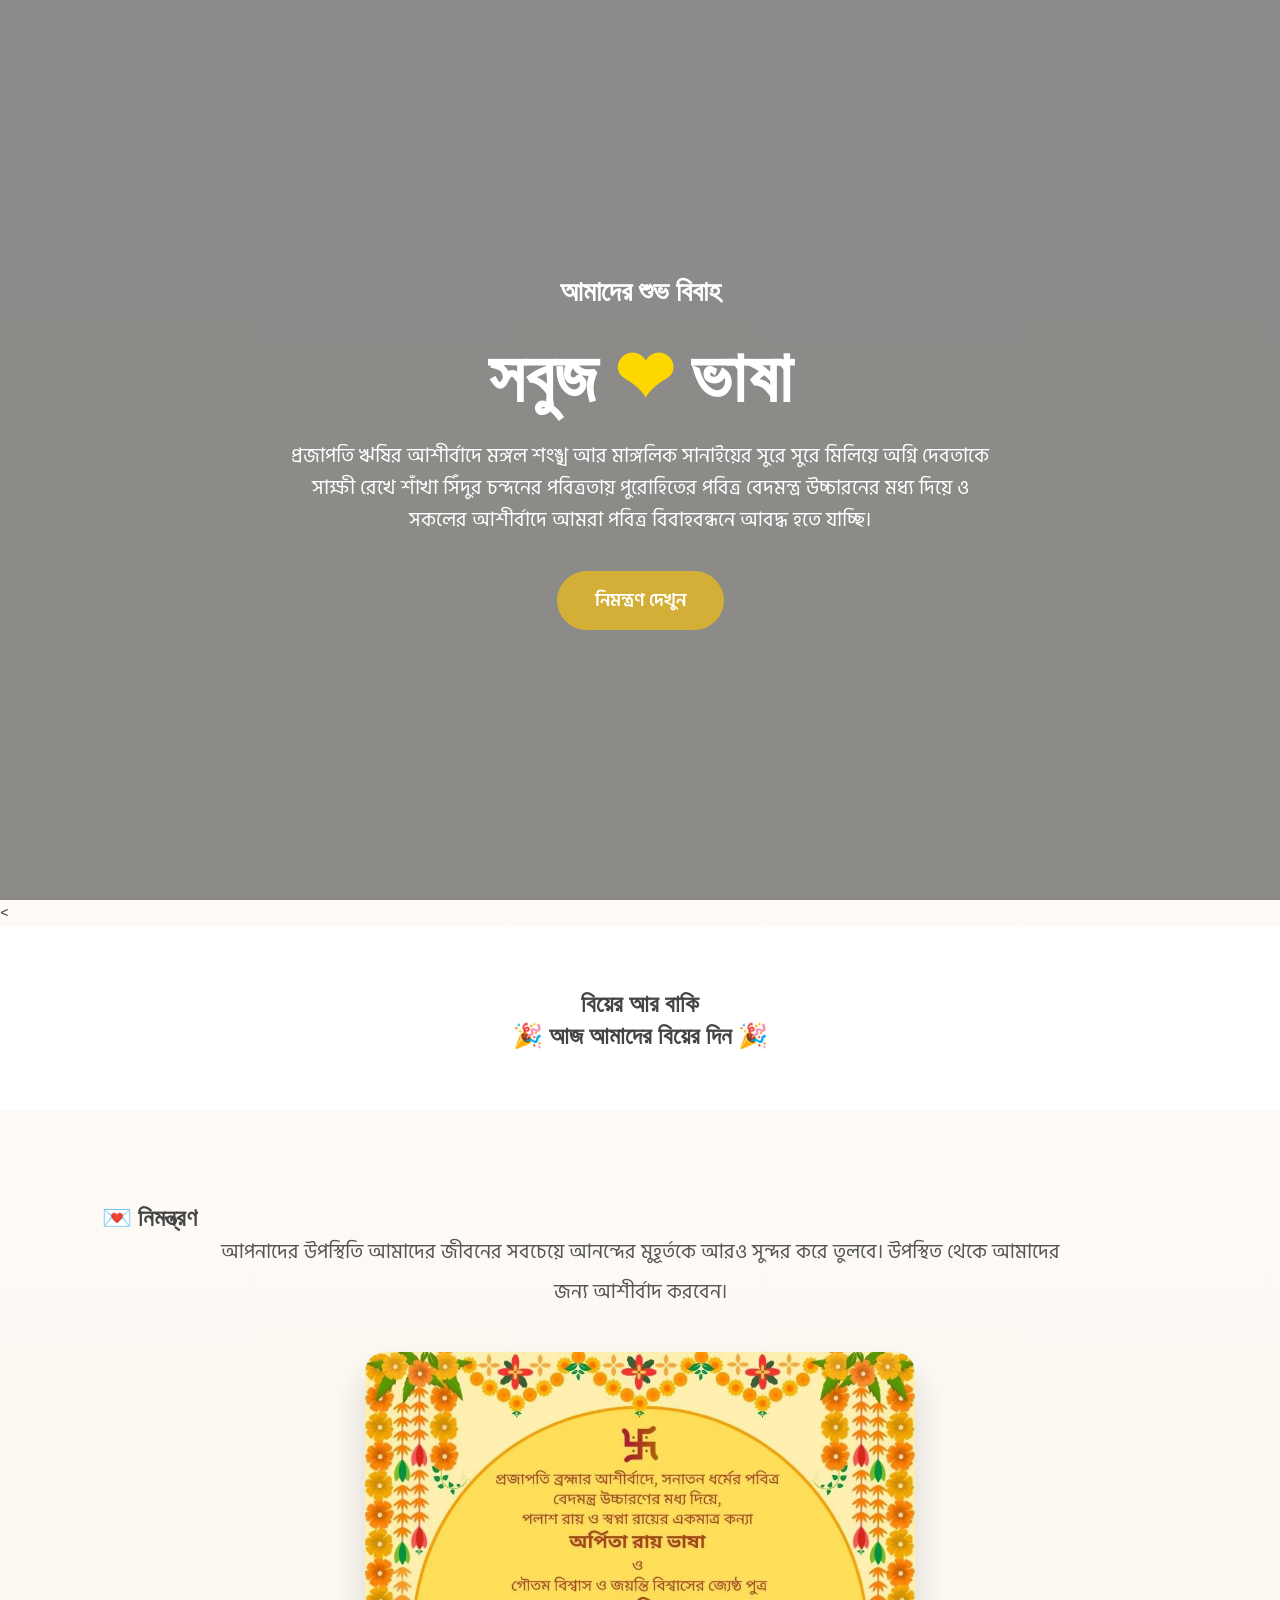
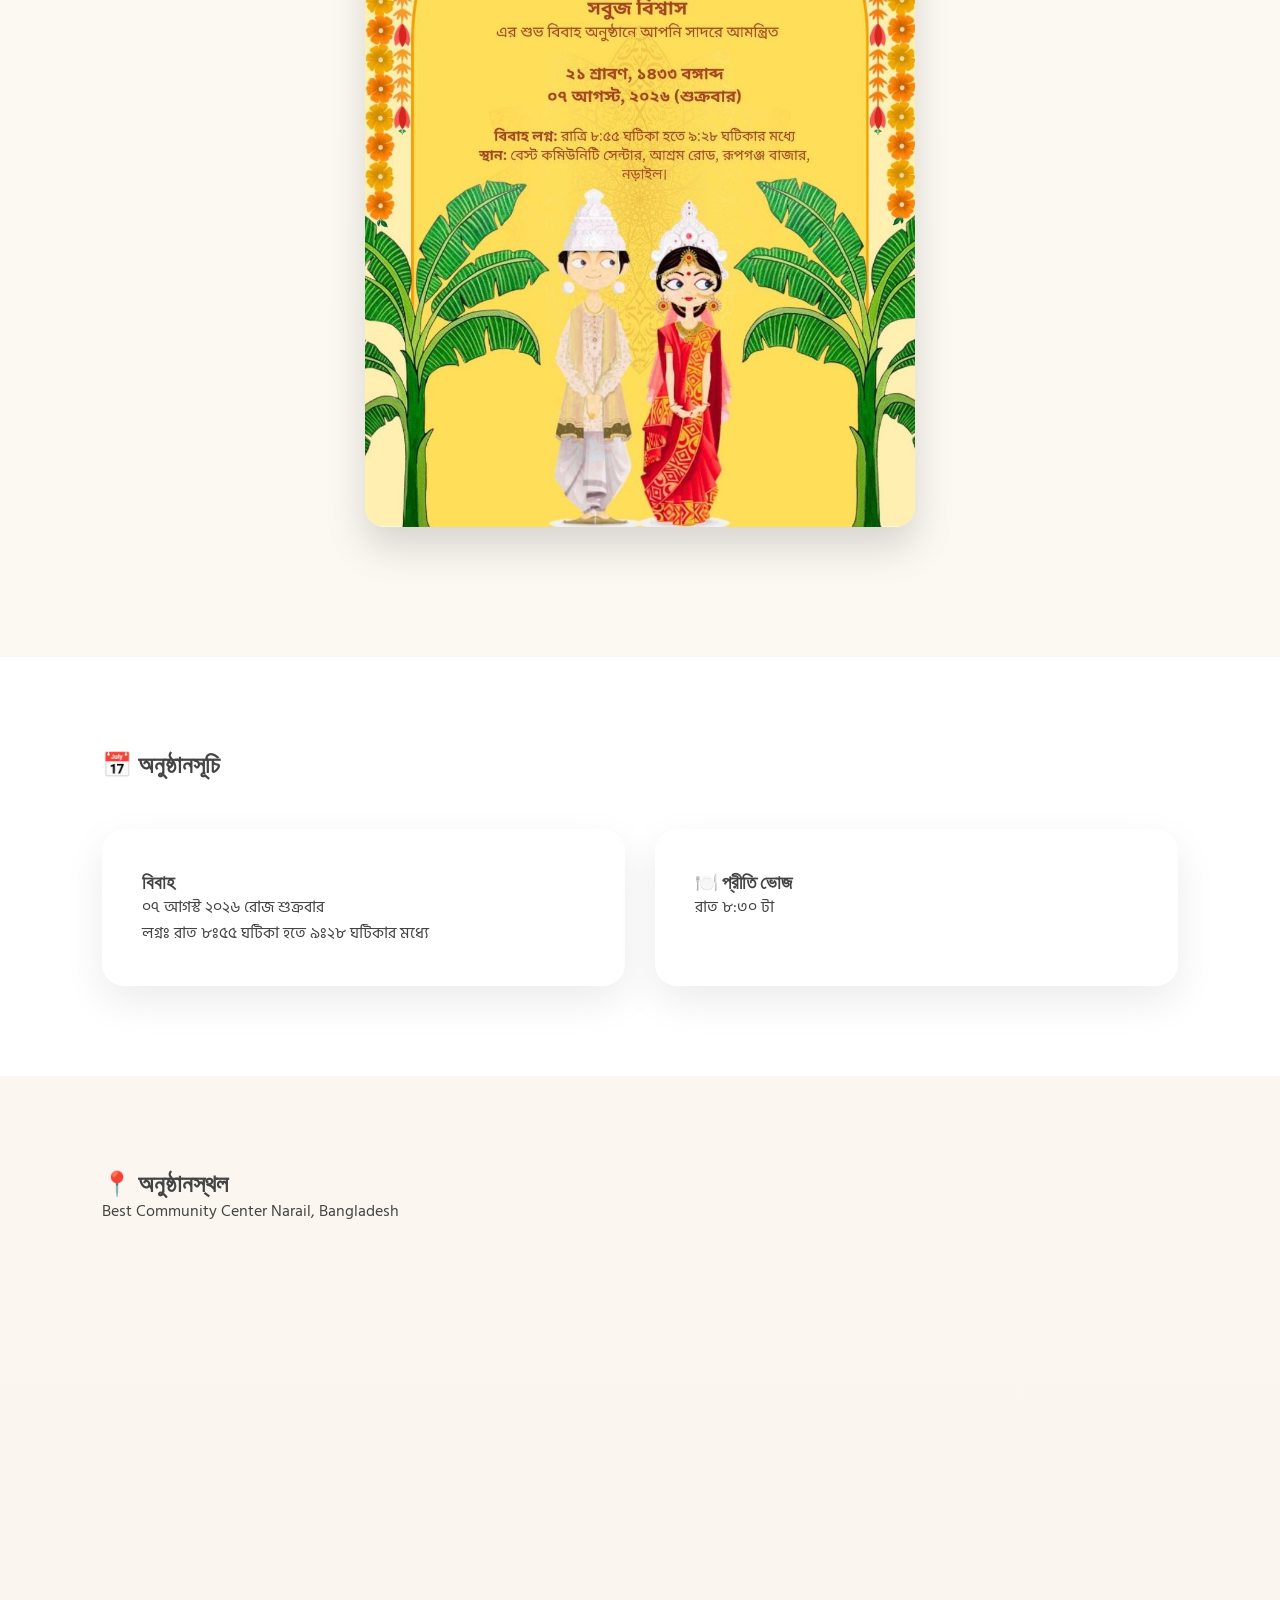
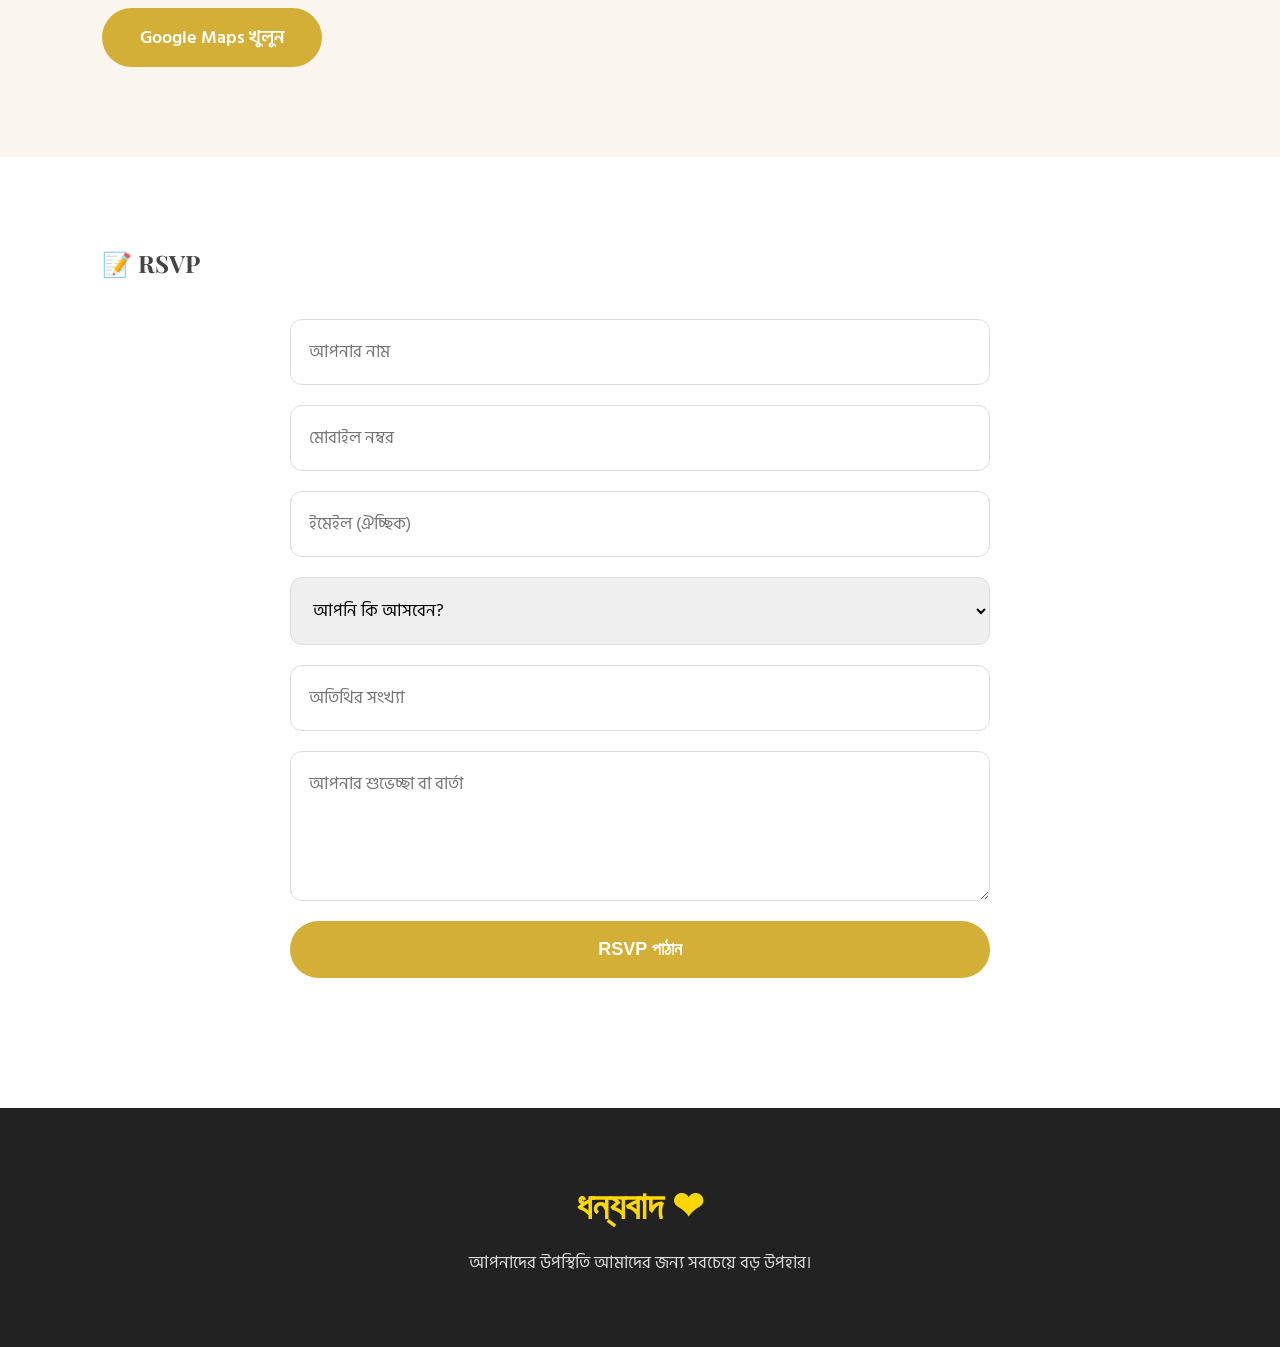
==== index.html @ 916a35ad "index.html" ====
<!DOCTYPE html>
<html lang="bn">
<head>
    <meta charset="UTF-8">
    <meta name="viewport" content="width=device-width, initial-scale=1.0">

    <title>Wedding Invitation</title>

    <!-- Google Fonts -->
    <link href="https://fonts.googleapis.com/css2?family=Hind+Siliguri:wght@400;500;600;700&family=Playfair+Display:wght@600;700&display=swap" rel="stylesheet">

    <!-- CSS -->
    <link rel="stylesheet" href="style.css">
</head>
<body>

<!-- ================= HERO ================= -->

<header class="hero">

    <div class="overlay"></div>

    <div class="hero-content">

        <h3>আমাদের শুভ বিবাহ</h3>

        <h1>সবুজ <span>❤</span> ভাষা</h1> 

        <p>
            প্রজাপতি ঋষির আশীর্বাদে মঙ্গল শংঙ্খ আর মাঙ্গলিক সানাইয়ের সুরে সুরে মিলিয়ে অগ্নি দেবতাকে সাক্ষী রেখে শাঁখা সিঁদুর চন্দনের পবিত্রতায় পুরোহিতের পবিত্র বেদমন্ত্র উচ্চারনের মধ্য দিয়ে ও সকলের আশীর্বাদে আমরা পবিত্র বিবাহবন্ধনে আবদ্ধ হতে যাচ্ছি।
        </p>

        <a href="#invitation" class="btn">
            নিমন্ত্রণ দেখুন
        </a>

    </div>

</header>

<!-- ================= COUNTDOWN ================= -->

<<section class="countdown-section">
    <h2>বিয়ের আর বাকি</h2>

    <div id="countdown">
        <div class="time-box">
            <span id="days">00</span>
            <small>দিন</small>
        </div>

        <div class="time-box">
            <span id="hours">00</span>
            <small>ঘণ্টা</small>
        </div>

        <div class="time-box">
            <span id="minutes">00</span>
            <small>মিনিট</small>
        </div>

        <div class="time-box">
            <span id="seconds">00</span>
            <small>সেকেন্ড</small>
        </div>
    </div>
</section>

<!-- ================= INVITATION ================= -->

<section id="invitation" class="section">

    <h2>💌 নিমন্ত্রণ</h2>

    <p class="invite-text">

        আপনাদের উপস্থিতি আমাদের জীবনের সবচেয়ে আনন্দের
        মুহূর্তকে আরও সুন্দর করে তুলবে।

        উপস্থিত থেকে আমাদের জন্য আশীর্বাদ করবেন।

    </p>

    <img src="images/invitation.jpg"
         alt="Invitation Card"
         class="invite-card">

</section>

<!-- ================= EVENT DETAILS ================= -->

<section class="section">

    <h2>📅 অনুষ্ঠানসূচি</h2>

    <div class="event-grid">

        <div class="card">

            <h3> বিবাহ</h3>

            <p>০৭ আগস্ট ২০২৬ রোজ শুক্রবার</p>

            <p> লগ্নঃ রাত ৮ঃ৫৫ ঘটিকা হতে ৯ঃ২৮ ঘটিকার মধ্যে </p>

        </div>

        <div class="card">

            <h3>🍽️ প্রীতি ভোজ </h3>

            <p>রাত ৮:৩০ টা</p>

        </div>

    </div>

</section>


<!-- ================= LOCATION ================= -->

<section class="section">

    <h2>📍 অনুষ্ঠানস্থল </h2>

    <p>
        Best Community Center
        Narail, Bangladesh

    </p>

    <iframe
    src="https://maps.google.com/maps?q=23.1648542,89.4980982&z=18&output=embed"
    width="100%"
    height="350"
    style="border:0;"
    loading="lazy"
    allowfullscreen>
</iframe>

<br><br>

<a class="btn"
   href="https://maps.app.goo.gl/WSLv7hmiDuffcMQv7"
   target="_blank">
    Google Maps খুলুন
</a>

    </a>

</section>

<!-- ================= RSVP ================= -->

<section class="section">

    <h2>📝 RSVP</h2>

    <form
        action="https://formspree.io/f/xaqrkgek"
        method="POST"
        class="rsvp-form">

        <input
            type="text"
            name="name"
            placeholder="আপনার নাম"
            required>

        <input
            type="tel"
            name="phone"
            placeholder="মোবাইল নম্বর"
            required>

        <input
            type="email"
            name="email"
            placeholder="ইমেইল (ঐচ্ছিক)">

        <select
            name="attendance"
            required>

            <option value="">আপনি কি আসবেন?</option>
            <option value="হ্যাঁ">হ্যাঁ, আসবো</option>
            <option value="না">দুঃখিত, আসতে পারবো না</option>

        </select>

        <input
            type="number"
            name="guests"
            min="1"
            placeholder="অতিথির সংখ্যা">

        <textarea
            name="message"
            rows="4"
            placeholder="আপনার শুভেচ্ছা বা বার্তা"></textarea>

        <!-- Email subject -->
        <input
            type="hidden"
            name="_subject"
            value="New Wedding RSVP">

        <!-- Redirect after successful submission -->
        <input
            type="hidden"
            name="_next"
            value="https://sabuj-biswas-1.github.io/wedding-invitation/thank-you.html">

        <!-- Anti-spam -->
        <input
            type="text"
            name="_gotcha"
            style="display:none">

        <button
            type="submit"
            class="btn">
            RSVP পাঠান
        </button>

    </form>

</section>
<!-- ================= FOOTER ================= -->

<footer>

    <h2>ধন্যবাদ ❤</h2>

    <p>

        আপনাদের উপস্থিতি আমাদের জন্য সবচেয়ে বড় উপহার।

    </p>

</footer>

<script src="script.js"></script>

</body>
</html>
---- style.css ----
/* ==========================================
   WEDDING INVITATION
   Premium Style - Part 1
========================================== */

/* Google Fonts */
@import url('https://fonts.googleapis.com/css2?family=Hind+Siliguri:wght@400;500;600;700&family=Playfair+Display:wght@500;600;700&display=swap');

/* Reset */

*{
    margin:0;
    padding:0;
    box-sizing:border-box;
}

html{
    scroll-behavior:smooth;
}

body{

    font-family:"Hind Siliguri",sans-serif;

    background:linear-gradient(to bottom,#fffdf9,#f8f3ea);

    color:#444;

    overflow-x:hidden;

}

/* Scrollbar */

::-webkit-scrollbar{
    width:8px;
}

::-webkit-scrollbar-thumb{

    background:#d4af37;
    border-radius:20px;

}

::-webkit-scrollbar-track{

    background:#f3f3f3;

}

/* =====================================
   COMMON
===================================== */

section{

    padding:90px 8%;

}

h1,h2,h3{

    font-family:"Playfair Display",serif;

}

.section-title{

    text-align:center;

    font-size:42px;

    color:#b8860b;

    margin-bottom:15px;

}

.section-subtitle{

    text-align:center;

    color:#777;

    margin-bottom:50px;

}

/* =====================================
   BUTTON
===================================== */

.btn{

    display:inline-block;

    padding:15px 38px;

    background:#d4af37;

    color:white;

    border-radius:50px;

    text-decoration:none;

    transition:.35s;

    font-size:18px;

    font-weight:600;

}

.btn:hover{

    transform:translateY(-5px);

    background:#b8860b;

    box-shadow:0 12px 25px rgba(212,175,55,.4);

}

/* =====================================
   HERO
===================================== */

.hero{

    position:relative;

    width:100%;

    height:100vh;

    background:url("images/hero.jpg") center/cover no-repeat;

    display:flex;

    justify-content:center;

    align-items:center;

    text-align:center;

}

.hero::before{

    content:"";

    position:absolute;

    inset:0;

    background:rgba(0,0,0,.45);

}

.hero-content{

    position:relative;

    z-index:2;

    color:white;

    animation:fadeUp 1.5s ease;

}

.hero h3{

    font-size:28px;

    margin-bottom:15px;

}

.hero h1{

    font-size:72px;

    margin-bottom:20px;

}

.hero span{

    color:#FFD700;

}

.hero p{

    font-size:20px;

    max-width:700px;

    margin:auto;

    margin-bottom:35px;

}

/* =====================================
   HERO SCROLL INDICATOR
===================================== */

.scroll-down{

    position:absolute;

    bottom:40px;

    left:50%;

    transform:translateX(-50%);

    color:white;

    font-size:30px;

    animation:bounce 2s infinite;

}

@keyframes bounce{

    0%,20%,50%,80%,100%{

        transform:translate(-50%,0);

    }

    40%{

        transform:translate(-50%,-12px);

    }

    60%{

        transform:translate(-50%,-6px);

    }

}

/* =====================================
   COUNTDOWN
===================================== */
.countdown-section{
    text-align:center;
    padding:60px 20px;
}

#countdown{
    display:flex !important;
    flex-direction:row !important;
    justify-content:center;
    align-items:center;
    gap:20px;
}

.time-box{
    display:flex;
    flex-direction:column;
    justify-content:center;
    align-items:center;

    width:120px;
    height:120px;

    background:#fff;
    border-radius:15px;
    box-shadow:0 10px 25px rgba(0,0,0,.1);
}

.time-box span{
    font-size:42px;
    font-weight:bold;
    color:#b8860b;
}

.time-box small{
    margin-top:8px;
    color:#777;
}
/* =====================================
   CARD
===================================== */

.card{

    background:white;

    border-radius:22px;

    padding:40px;

    box-shadow:0 15px 40px rgba(0,0,0,.08);

    transition:.4s;

}

.card:hover{

    transform:translateY(-10px);

    box-shadow:0 20px 45px rgba(0,0,0,.12);

}

/* =====================================
   INVITATION IMAGE
===================================== */

.invite-card{

    max-width:550px;

    width:100%;

    display:block;

    margin:40px auto;

    border-radius:20px;

    box-shadow:0 20px 40px rgba(0,0,0,.15);

}

/* =====================================
   ANIMATION
===================================== */

@keyframes fadeUp{

    from{

        opacity:0;

        transform:translateY(50px);

    }

    to{

        opacity:1;

        transform:translateY(0);

    }

}

/* ==========================================
   WEDDING INVITATION
   Premium Style - Part 2
========================================== */

/* =====================================
   EVENT DETAILS
===================================== */

.event-grid{

    display:grid;

    grid-template-columns:repeat(auto-fit,minmax(300px,1fr));

    gap:30px;

    margin-top:50px;

}

.event-card{

    background:#fff;

    padding:35px;

    border-radius:20px;

    text-align:center;

    box-shadow:0 15px 40px rgba(0,0,0,.08);

    transition:.35s;

    border-top:5px solid #d4af37;

}

.event-card:hover{

    transform:translateY(-10px);

}

.event-card h3{

    font-size:28px;

    color:#b8860b;

    margin-bottom:15px;

}

.event-card p{

    color:#666;

    font-size:17px;

    margin:8px 0;

}

/* =====================================
   GALLERY
===================================== */

.gallery{

    display:grid;

    grid-template-columns:repeat(auto-fit,minmax(250px,1fr));

    gap:22px;

    margin-top:50px;

}

.gallery img{

    width:100%;

    height:280px;

    object-fit:cover;

    border-radius:18px;

    cursor:pointer;

    transition:.4s;

    box-shadow:0 10px 25px rgba(0,0,0,.08);

}

.gallery img:hover{

    transform:scale(1.05) rotate(1deg);

    box-shadow:0 20px 40px rgba(0,0,0,.15);

}

/* =====================================
   LOCATION
===================================== */

.location{

    text-align:center;

}

.location iframe{

    width:100%;

    height:450px;

    border:none;

    border-radius:20px;

    margin-top:35px;

    box-shadow:0 15px 35px rgba(0,0,0,.08);

}

/* =====================================
   RSVP
===================================== */

.rsvp{

    background:#fff;

}

.rsvp-form{

    max-width:700px;

    margin:40px auto;

    display:flex;

    flex-direction:column;

    gap:20px;

}

.rsvp-form input,

.rsvp-form textarea,

.rsvp-form select{

    width:100%;

    padding:18px;

    border:1px solid #ddd;

    border-radius:12px;

    font-size:17px;

    font-family:"Hind Siliguri",sans-serif;

    transition:.3s;

    outline:none;

}

.rsvp-form textarea{

    min-height:150px;

    resize:vertical;

}

.rsvp-form input:focus,

.rsvp-form textarea:focus,

.rsvp-form select:focus{

    border-color:#d4af37;

    box-shadow:0 0 12px rgba(212,175,55,.25);

}

/* =====================================
   INVITATION MESSAGE
===================================== */

.invite-text{

    max-width:850px;

    margin:auto;

    text-align:center;

    font-size:20px;

    line-height:2;

    color:#555;

}

/* =====================================
   COUPLE PHOTO
===================================== */

.couple{

    display:flex;

    justify-content:center;

    align-items:center;

    gap:40px;

    flex-wrap:wrap;

    margin-top:50px;

}

.couple img{

    width:320px;

    height:320px;

    object-fit:cover;

    border-radius:50%;

    border:8px solid white;

    box-shadow:0 20px 40px rgba(0,0,0,.12);

    transition:.4s;

}

.couple img:hover{

    transform:scale(1.05);

}

/* =====================================
   QUOTE
===================================== */

.quote{

    max-width:850px;

    margin:80px auto;

    text-align:center;

    font-size:26px;

    font-style:italic;

    color:#b8860b;

    line-height:1.8;

}

/* =====================================
   FOOTER
===================================== */

footer{

    background:#222;

    color:#fff;

    text-align:center;

    padding:70px 20px;

}

footer h2{

    color:#FFD700;

    font-size:38px;

    margin-bottom:20px;

}

footer p{

    color:#ddd;

    font-size:17px;

}

footer .social{

    margin-top:25px;

}

footer .social a{

    width:45px;

    height:45px;

    display:inline-flex;

    justify-content:center;

    align-items:center;

    background:#333;

    color:white;

    border-radius:50%;

    text-decoration:none;

    margin:0 8px;

    transition:.3s;

}

footer .social a:hover{

    background:#d4af37;

}

/* =====================================
   FADE ON SCROLL
===================================== */

.fade{

    opacity:0;

    transform:translateY(60px);

    transition:1s;

}

.fade.show{

    opacity:1;

    transform:translateY(0);

}

/* =====================================
   LIGHTBOX
===================================== */

#lightbox{

    position:fixed;

    inset:0;

    background:rgba(0,0,0,.9);

    display:none;

    justify-content:center;

    align-items:center;

    z-index:9999;

}

#lightbox.active{

    display:flex;

}

#lightbox img{

    max-width:90%;

    max-height:90%;

    border-radius:15px;

}

/* =====================================
   BACK TO TOP BUTTON
===================================== */

#topBtn{

    position:fixed;

    bottom:25px;

    right:25px;

    width:55px;

    height:55px;

    border:none;

    border-radius:50%;

    background:#d4af37;

    color:#fff;

    font-size:24px;

    cursor:pointer;

    display:none;

    transition:.3s;

    box-shadow:0 10px 25px rgba(0,0,0,.2);

}

#topBtn:hover{

    transform:translateY(-5px);

    background:#b8860b;

}

/* ==========================================
   WEDDING INVITATION
   Premium Style - Part 3
========================================== */


/* ===============================
   LOADING SCREEN
================================ */

.loader{

    position:fixed;

    inset:0;

    background:#fffdf8;

    display:flex;

    justify-content:center;

    align-items:center;

    flex-direction:column;

    z-index:99999;

    transition:.8s;

}

.loader.hidden{

    opacity:0;

    visibility:hidden;

}

.loader-heart{

    font-size:60px;

    animation:heartbeat 1s infinite;

}

@keyframes heartbeat{

    0%{transform:scale(1);}
    30%{transform:scale(1.25);}
    60%{transform:scale(1);}
    100%{transform:scale(1);}

}



/* ===============================
   GLASS EFFECT
================================ */

.glass{

    background:rgba(255,255,255,.65);

    backdrop-filter:blur(12px);

    border:1px solid rgba(255,255,255,.4);

}



/* ===============================
   HEART ANIMATION
================================ */

.hero span{

    display:inline-block;

    animation:pulse 1.5s infinite;

}

@keyframes pulse{

    0%{

        transform:scale(1);

    }

    50%{

        transform:scale(1.3);

    }

    100%{

        transform:scale(1);

    }

}



/* ===============================
   FLOWER DECORATION
================================ */

.flower{

    position:absolute;

    width:140px;

    opacity:.15;

    pointer-events:none;

}

.flower.top-left{

    top:0;

    left:0;

}

.flower.top-right{

    top:0;

    right:0;

    transform:rotateY(180deg);

}

.flower.bottom-left{

    bottom:0;

    left:0;

    transform:rotateX(180deg);

}

.flower.bottom-right{

    bottom:0;

    right:0;

    transform:rotate(180deg);

}



/* ===============================
   FLOATING PETALS
================================ */

.petal{

    position:fixed;

    top:-30px;

    width:18px;

    height:18px;

    background:#f8a5c2;

    border-radius:50% 0 50% 50%;

    opacity:.75;

    animation:petalFall linear infinite;

    z-index:1;

}

@keyframes petalFall{

    0%{

        transform:translateY(-20px) rotate(0deg);

    }

    100%{

        transform:translateY(120vh) rotate(720deg);

    }

}



/* ===============================
   SECTION DIVIDER
================================ */

.divider{

    width:120px;

    height:4px;

    background:#d4af37;

    margin:20px auto 50px;

    border-radius:50px;

}



/* ===============================
   TIMELINE
================================ */

.timeline{

    max-width:900px;

    margin:auto;

    position:relative;

}

.timeline::before{

    content:"";

    position:absolute;

    left:50%;

    top:0;

    width:4px;

    height:100%;

    background:#d4af37;

}

.timeline-item{

    width:50%;

    padding:20px 40px;

    position:relative;

}

.timeline-item:nth-child(odd){

    left:0;

    text-align:right;

}

.timeline-item:nth-child(even){

    left:50%;

}

.timeline-item::after{

    content:"";

    position:absolute;

    width:18px;

    height:18px;

    background:#d4af37;

    border-radius:50%;

    top:30px;

}

.timeline-item:nth-child(odd)::after{

    right:-11px;

}

.timeline-item:nth-child(even)::after{

    left:-11px;

}



/* ===============================
   IMAGE HOVER
================================ */

img{

    transition:.4s;

}

img:hover{

    filter:brightness(1.05);

}



/* ===============================
   FORM BUTTON
================================ */

.rsvp-form button{

    padding:18px;

    border:none;

    border-radius:50px;

    background:#d4af37;

    color:white;

    font-size:18px;

    cursor:pointer;

    transition:.3s;

}

.rsvp-form button:hover{

    transform:translateY(-5px);

    background:#b8860b;

}



/* ===============================
   MAP CARD
================================ */

.map-card{

    background:white;

    padding:25px;

    border-radius:20px;

    box-shadow:0 15px 35px rgba(0,0,0,.08);

}



/* ===============================
   SECTION SPACING
================================ */

section:nth-child(even){

    background:#fff;

}



/* ===============================
   BEAUTIFUL SHADOW
================================ */

.shadow{

    box-shadow:0 20px 50px rgba(0,0,0,.08);

}



/* ===============================
   RESPONSIVE
================================ */

@media(max-width:992px){

.hero h1{

    font-size:52px;

}

.timeline::before{

    left:25px;

}

.timeline-item{

    width:100%;

    left:0!important;

    padding-left:70px;

    text-align:left!important;

}

.timeline-item::after{

    left:17px!important;

}

.couple{

    flex-direction:column;

}

}



@media(max-width:768px){

section{

    padding:70px 25px;

}

.section-title{

    font-size:34px;

}

.hero{

    height:90vh;

}

.hero h1{

    font-size:40px;

}

.hero h3{

    font-size:22px;

}

.hero p{

    font-size:17px;

}

.countdown{

    gap:15px;

}

.time-box{

    width:90px;

    padding:18px;

}

.time-box span{

    font-size:30px;

}

.gallery{

    grid-template-columns:1fr;

}

.gallery img{

    height:250px;

}

.invite-card{

    max-width:100%;

}

.location iframe{

    height:300px;

}

}



@media(max-width:480px){

.hero h1{

    font-size:32px;

}

.hero p{

    font-size:15px;

}

.btn{

    width:100%;

    text-align:center;

}

.time-box{

    width:75px;

    padding:12px;

}

.time-box span{

    font-size:24px;

}

.section-title{

    font-size:28px;

}

footer h2{

    font-size:30px;

}

}



/* ===============================
   PRINT
================================ */

@media print{

.hero{

    height:auto;

    color:black;

}

.btn,

#topBtn{

    display:none;

}

}



/* =====================================
   END
===================================== */
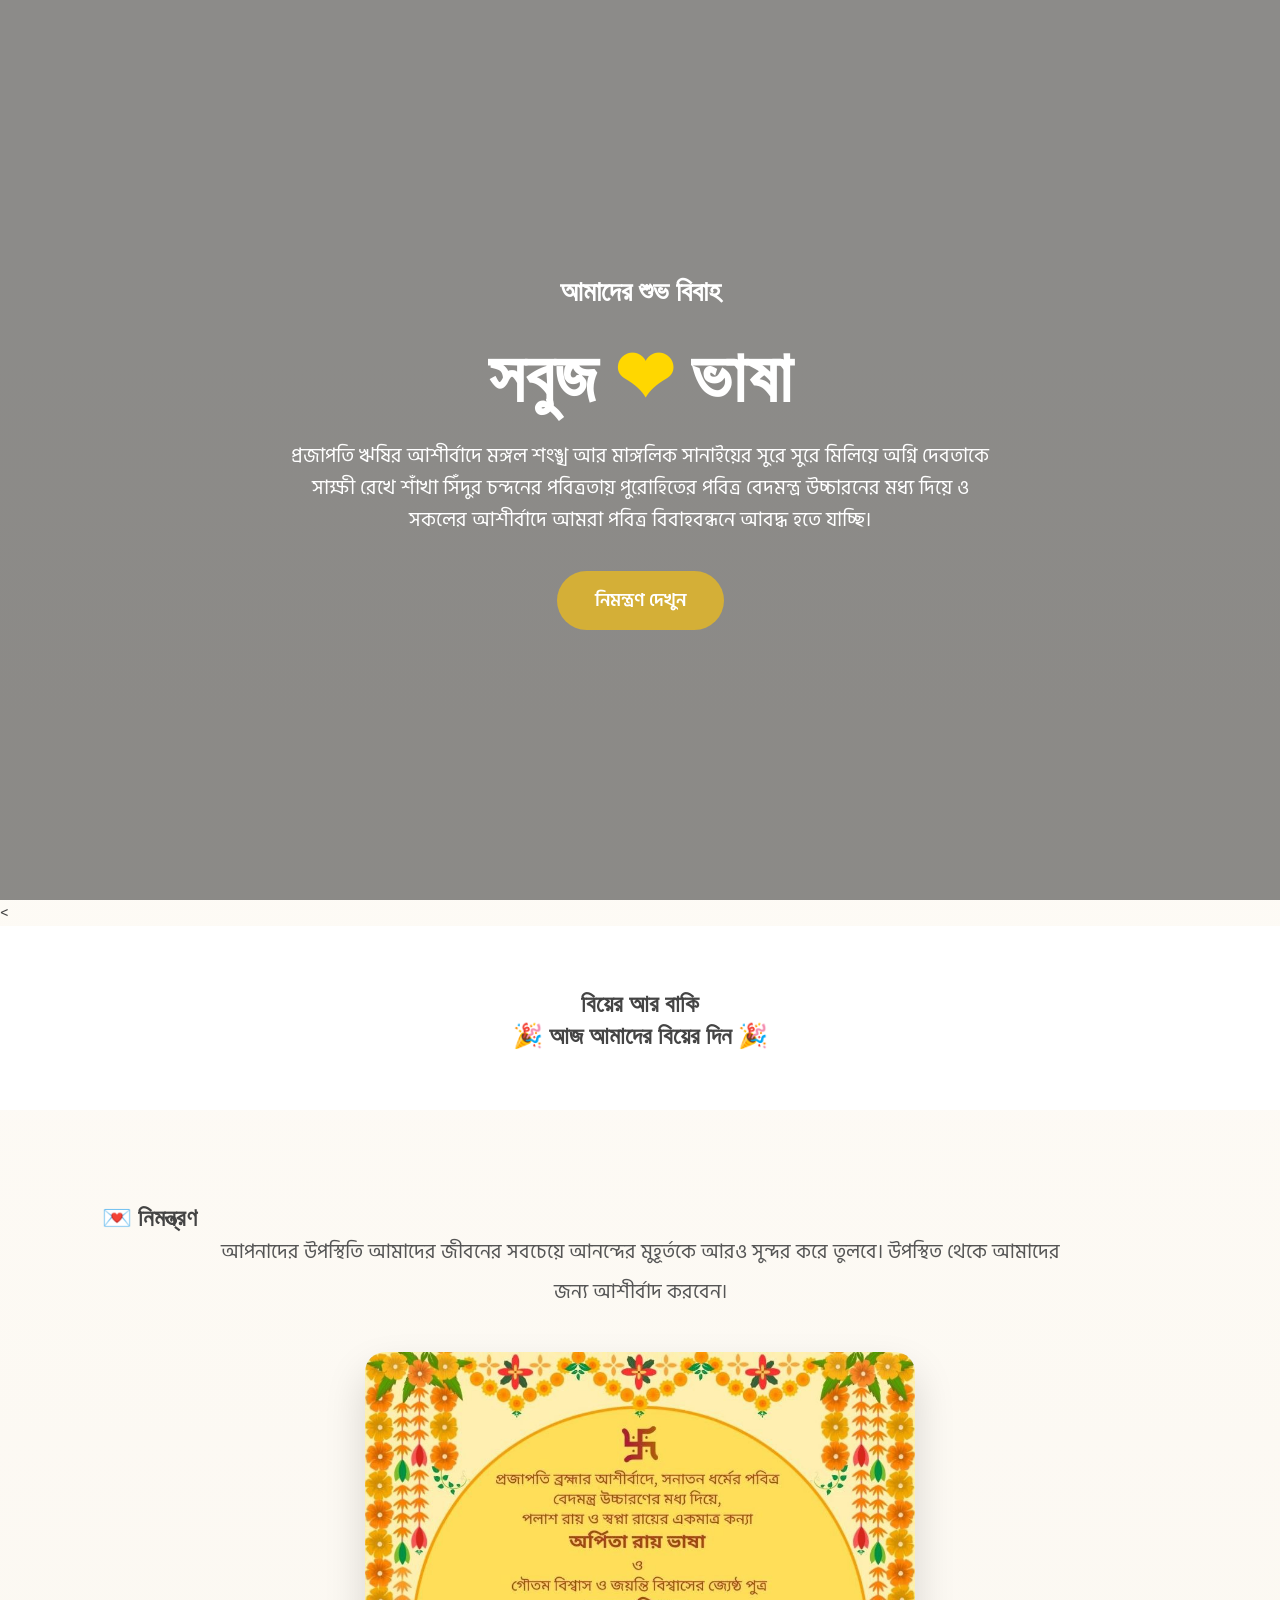
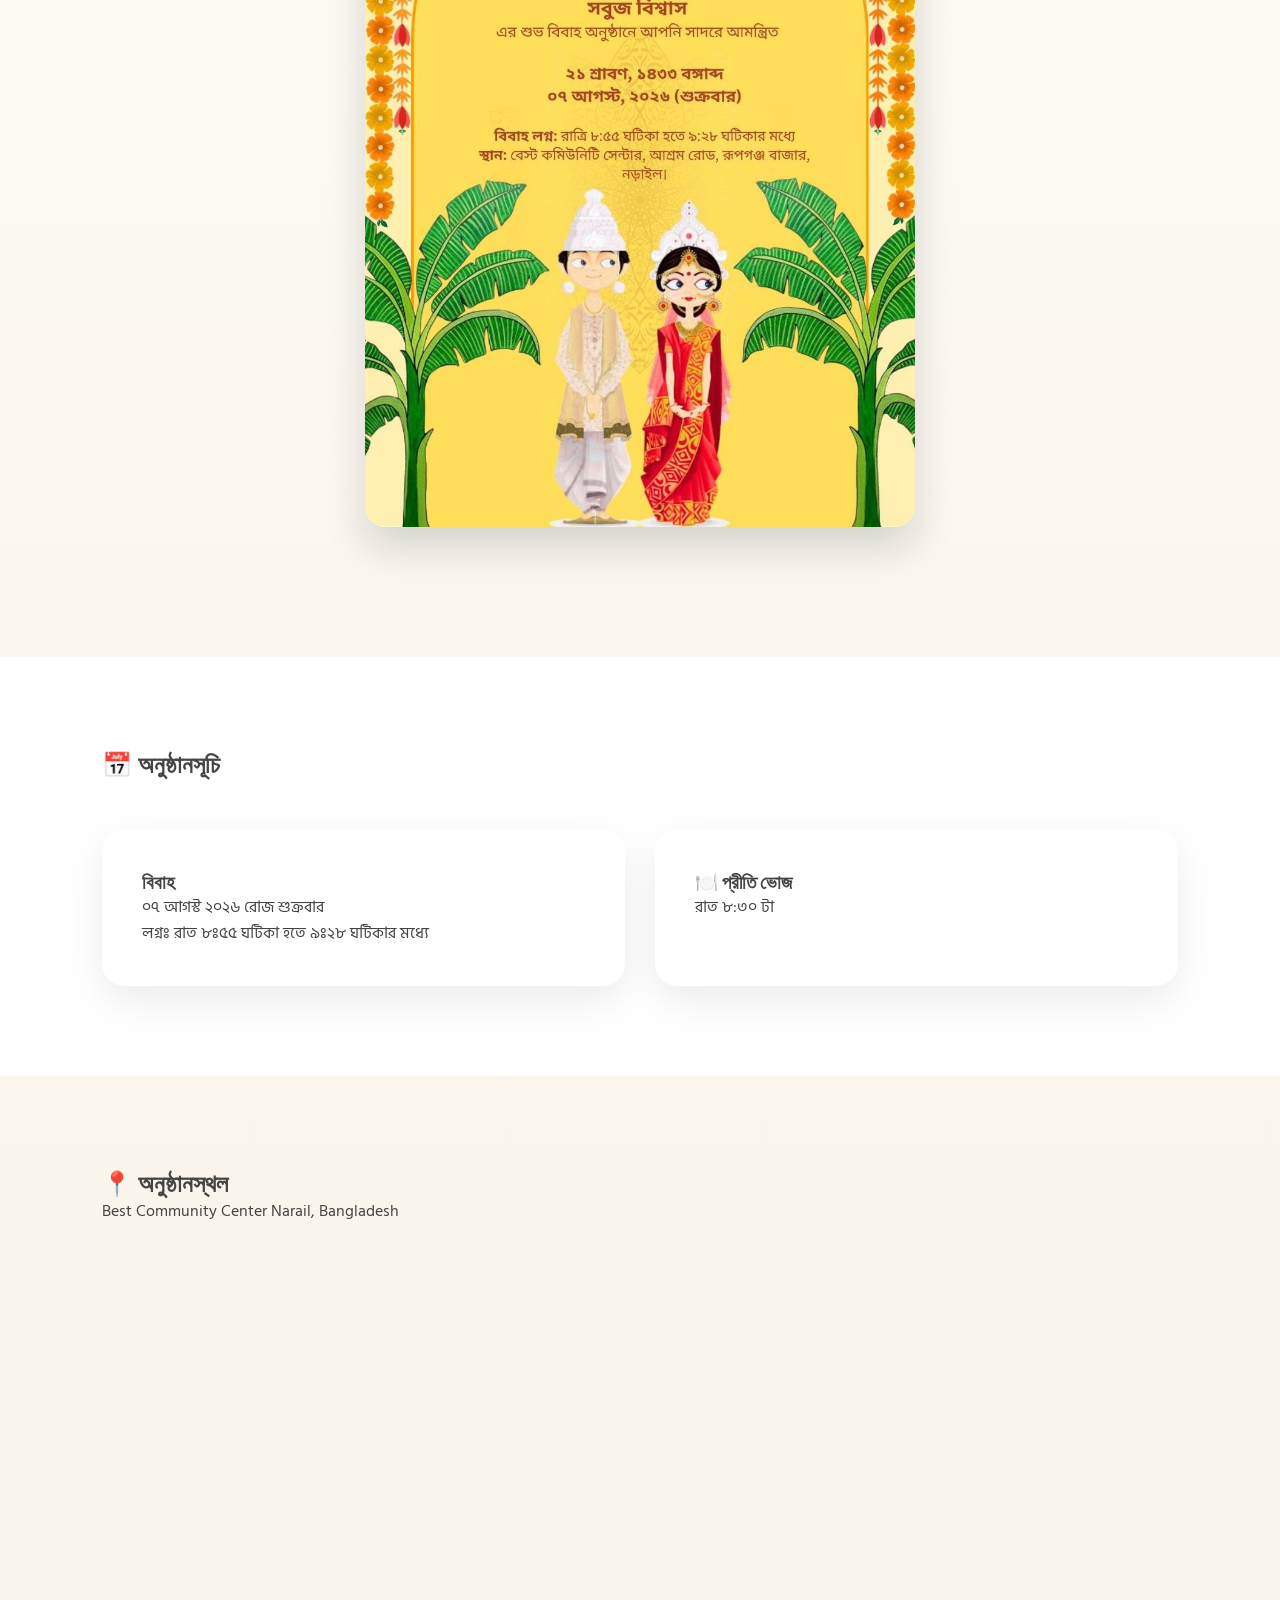
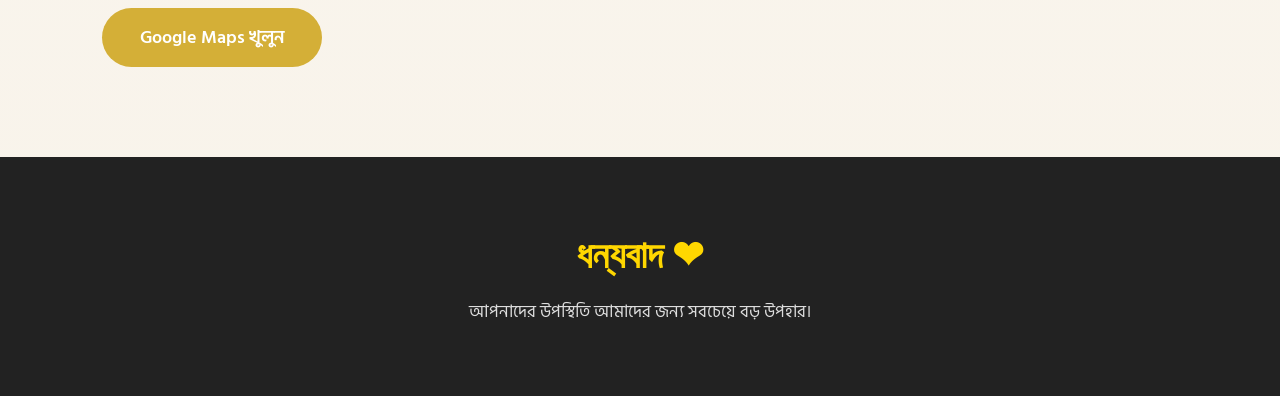
==== commit 3ff1be69: "index.html" ====
--- a/index.html
+++ b/index.html
@@ -151,82 +151,6 @@
 
 </section>
 
-<!-- ================= RSVP ================= -->
-
-<section class="section">
-
-    <h2>📝 RSVP</h2>
-
-    <form
-        action="https://formspree.io/f/xaqrkgek"
-        method="POST"
-        class="rsvp-form">
-
-        <input
-            type="text"
-            name="name"
-            placeholder="আপনার নাম"
-            required>
-
-        <input
-            type="tel"
-            name="phone"
-            placeholder="মোবাইল নম্বর"
-            required>
-
-        <input
-            type="email"
-            name="email"
-            placeholder="ইমেইল (ঐচ্ছিক)">
-
-        <select
-            name="attendance"
-            required>
-
-            <option value="">আপনি কি আসবেন?</option>
-            <option value="হ্যাঁ">হ্যাঁ, আসবো</option>
-            <option value="না">দুঃখিত, আসতে পারবো না</option>
-
-        </select>
-
-        <input
-            type="number"
-            name="guests"
-            min="1"
-            placeholder="অতিথির সংখ্যা">
-
-        <textarea
-            name="message"
-            rows="4"
-            placeholder="আপনার শুভেচ্ছা বা বার্তা"></textarea>
-
-        <!-- Email subject -->
-        <input
-            type="hidden"
-            name="_subject"
-            value="New Wedding RSVP">
-
-        <!-- Redirect after successful submission -->
-        <input
-            type="hidden"
-            name="_next"
-            value="https://sabuj-biswas-1.github.io/wedding-invitation/thank-you.html">
-
-        <!-- Anti-spam -->
-        <input
-            type="text"
-            name="_gotcha"
-            style="display:none">
-
-        <button
-            type="submit"
-            class="btn">
-            RSVP পাঠান
-        </button>
-
-    </form>
-
-</section>
 <!-- ================= FOOTER ================= -->
 
 <footer>
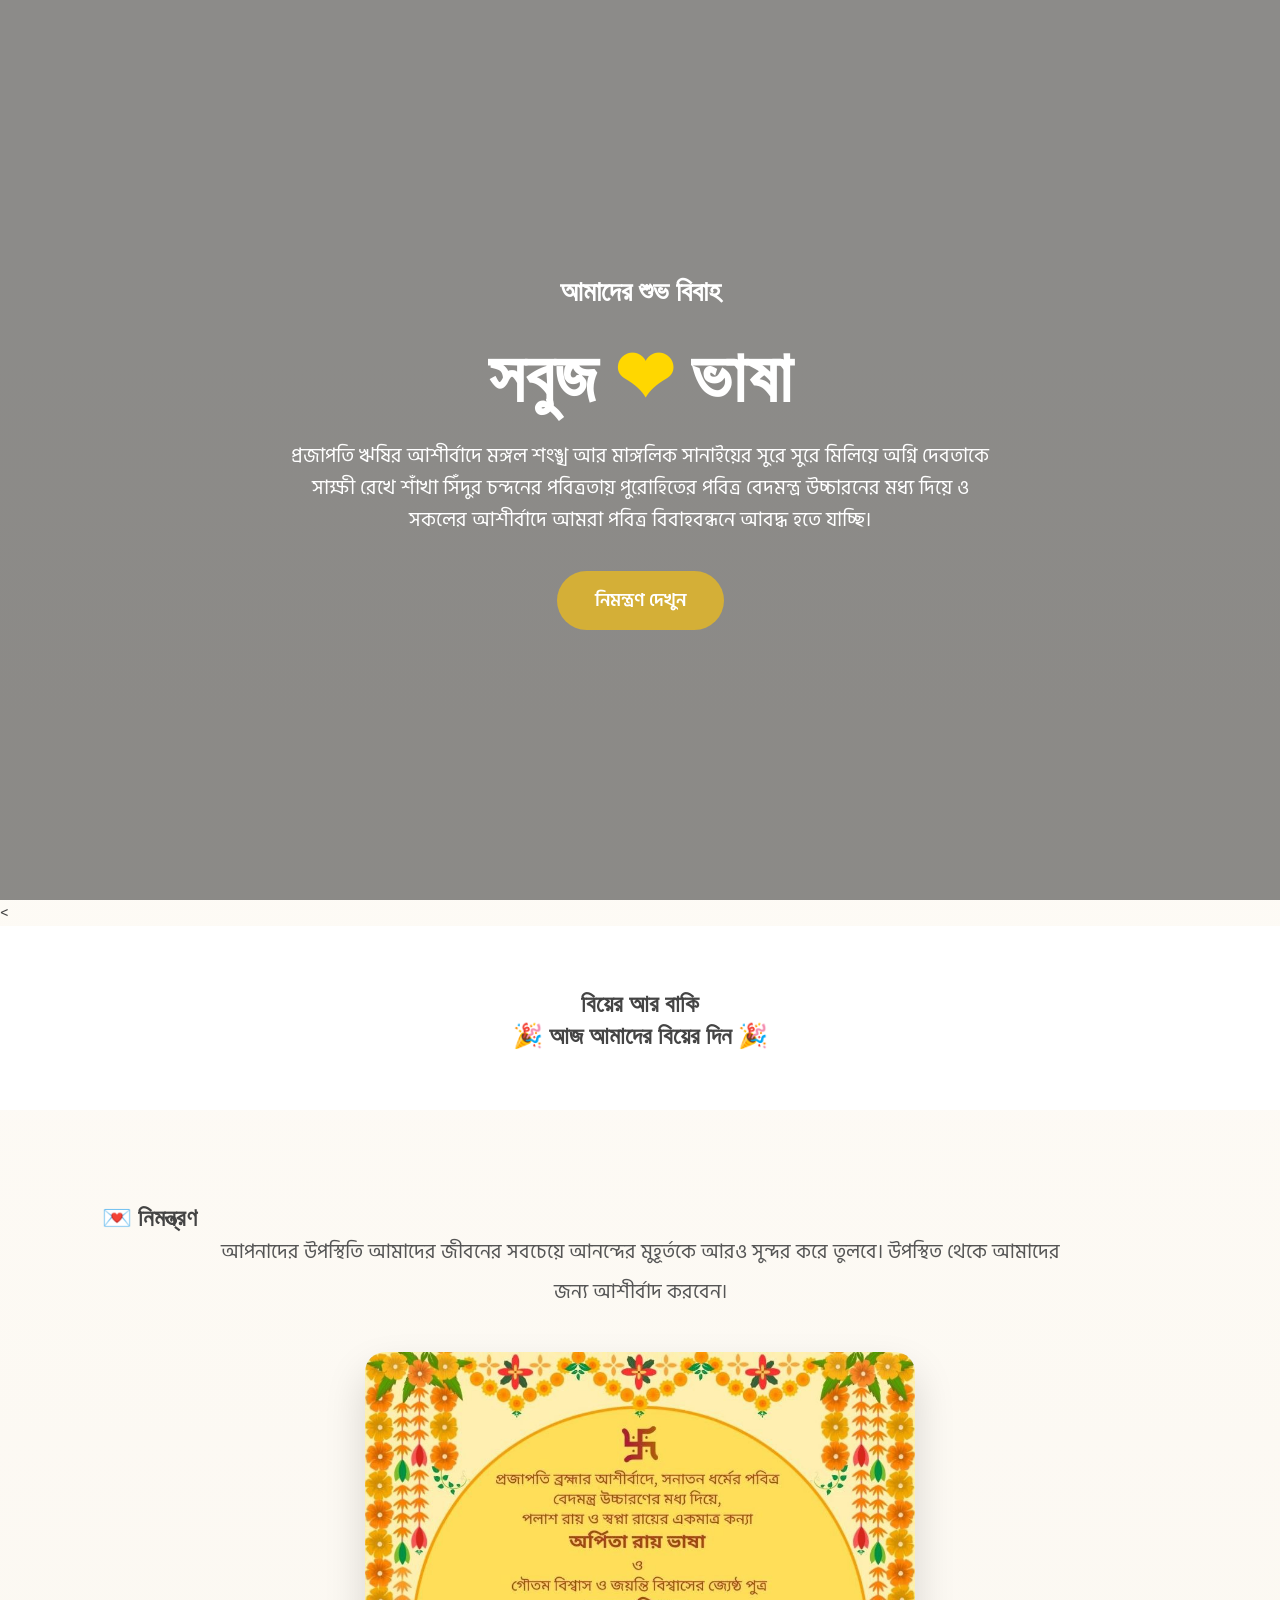
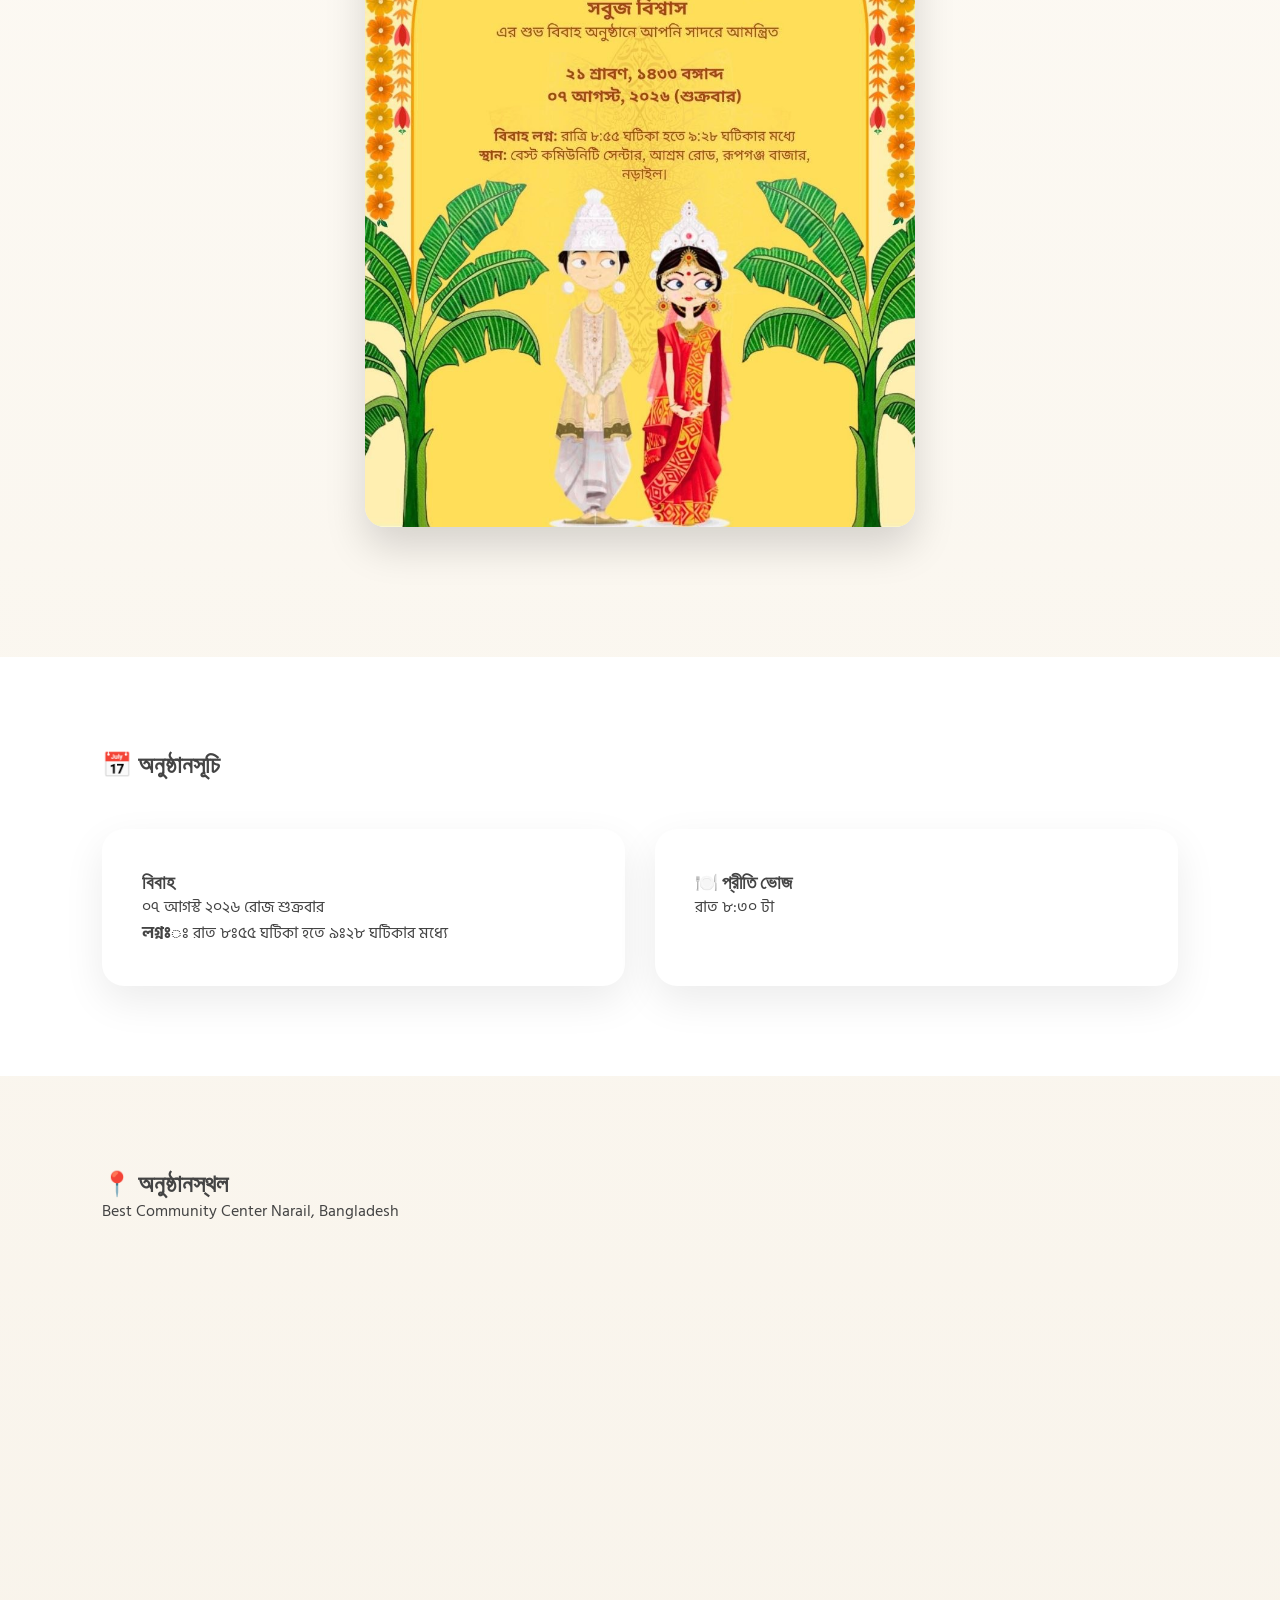
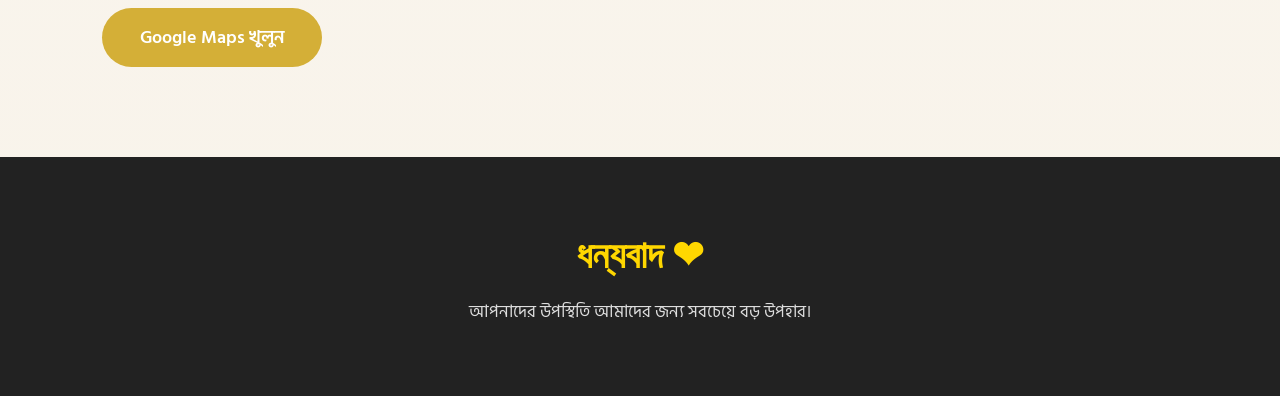
==== commit a3487a2e: "index.html" ====
--- a/index.html
+++ b/index.html
@@ -101,7 +101,7 @@
 
             <p>০৭ আগস্ট ২০২৬ রোজ শুক্রবার</p>
 
-            <p> লগ্নঃ রাত ৮ঃ৫৫ ঘটিকা হতে ৯ঃ২৮ ঘটিকার মধ্যে </p>
+            <p><strong>লগ্নঃ</strong>ঃ রাত ৮ঃ৫৫ ঘটিকা হতে ৯ঃ২৮ ঘটিকার মধ্যে </p>
 
         </div>
 
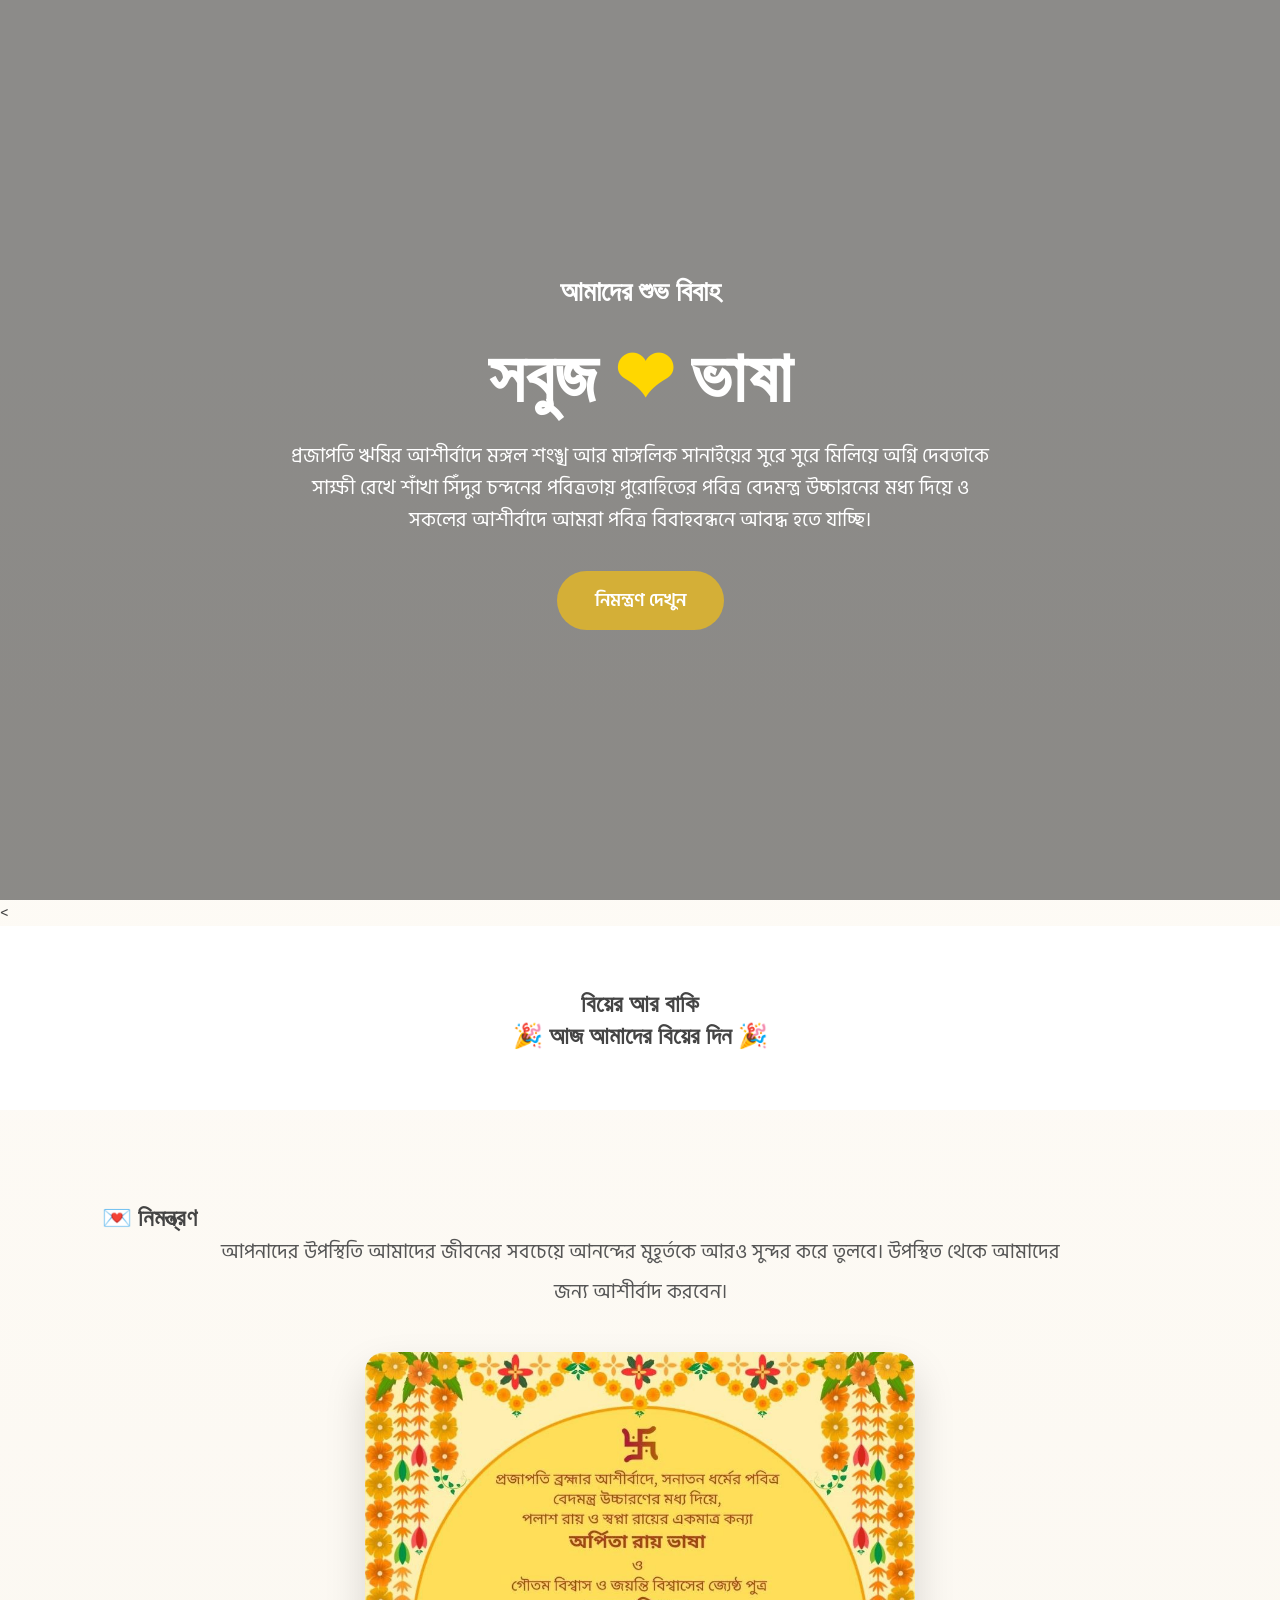
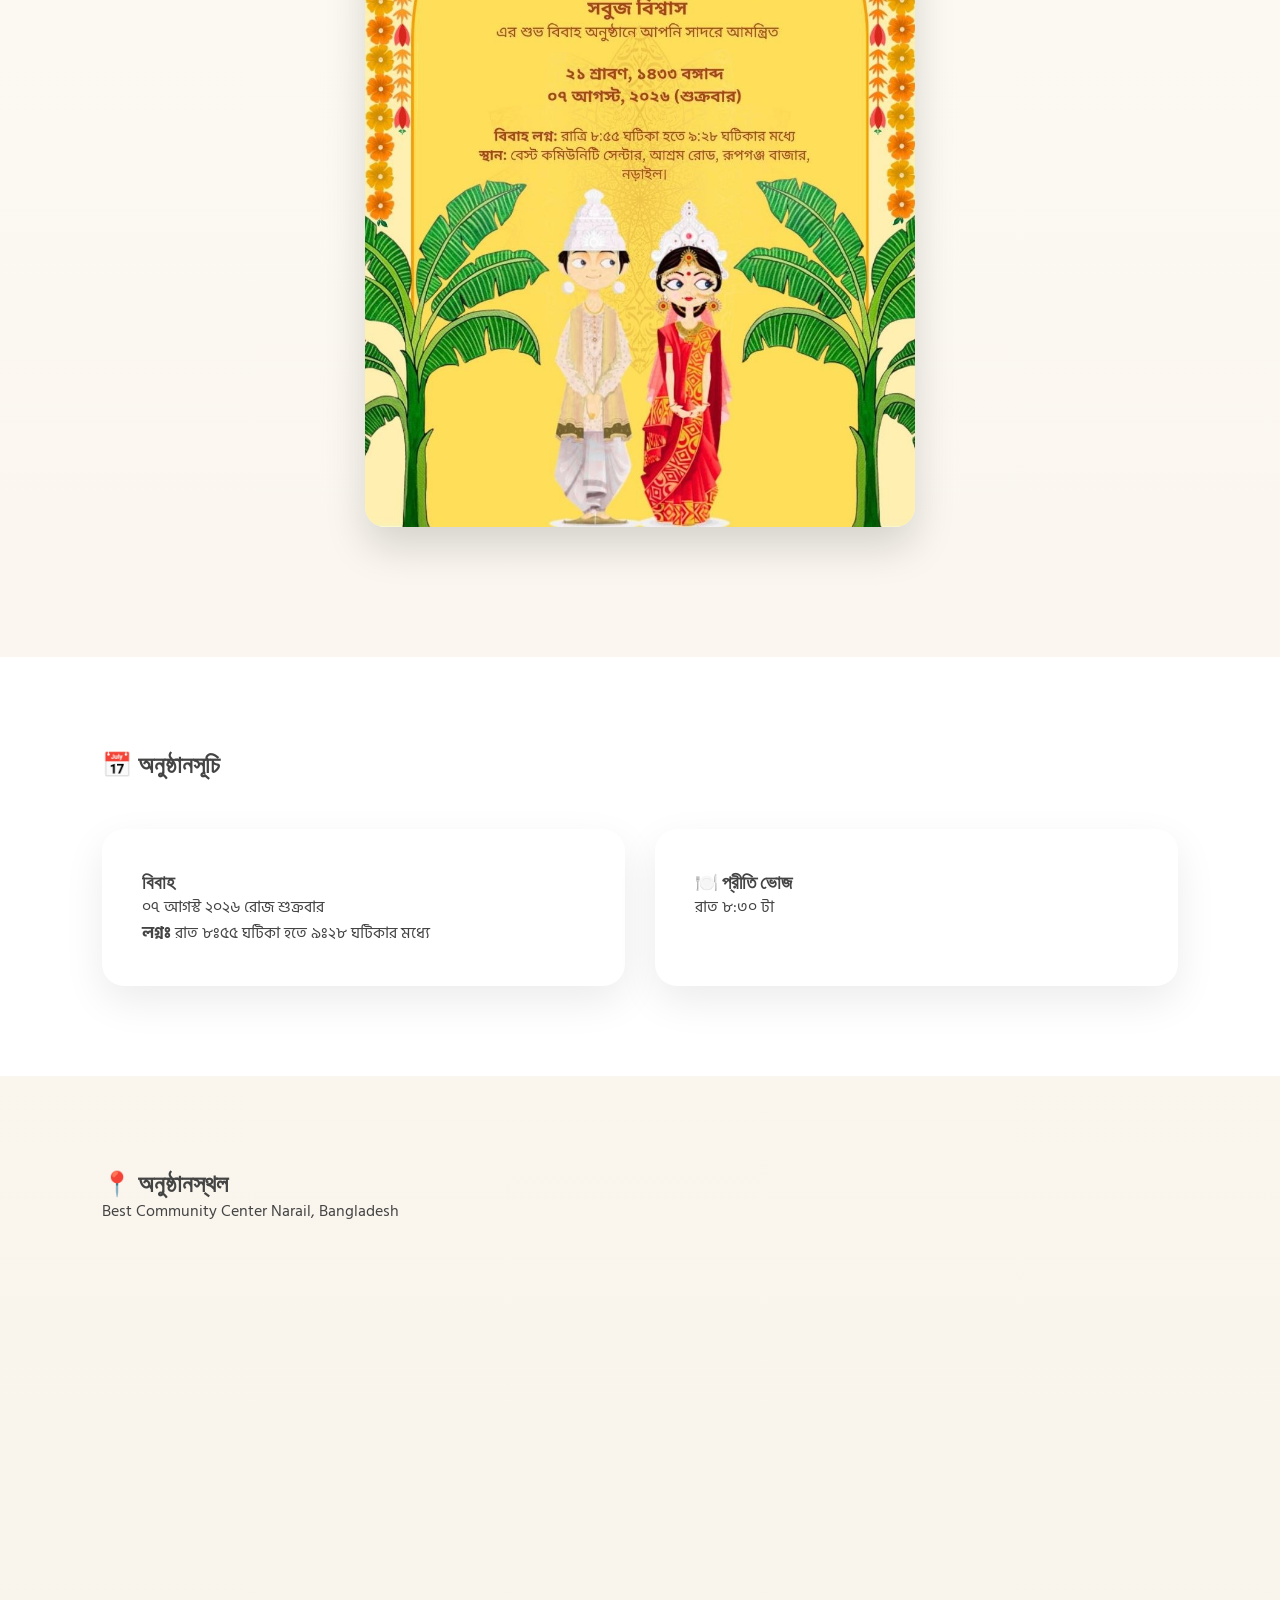
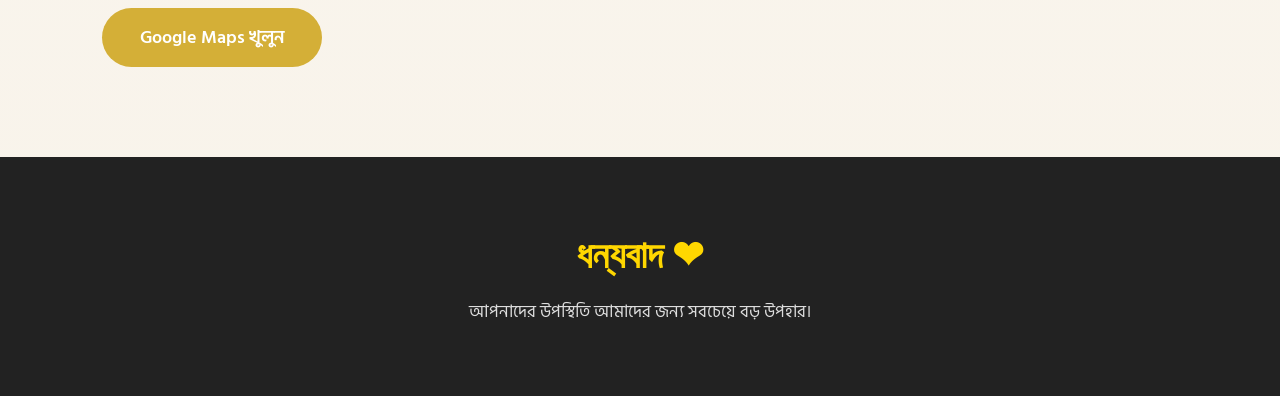
==== commit a58fd9b7: "index.html" ====
--- a/index.html
+++ b/index.html
@@ -101,7 +101,7 @@
 
             <p>০৭ আগস্ট ২০২৬ রোজ শুক্রবার</p>
 
-            <p><strong>লগ্নঃ</strong>ঃ রাত ৮ঃ৫৫ ঘটিকা হতে ৯ঃ২৮ ঘটিকার মধ্যে </p>
+            <p><strong>লগ্নঃ</strong> রাত ৮ঃ৫৫ ঘটিকা হতে ৯ঃ২৮ ঘটিকার মধ্যে </p>
 
         </div>
 
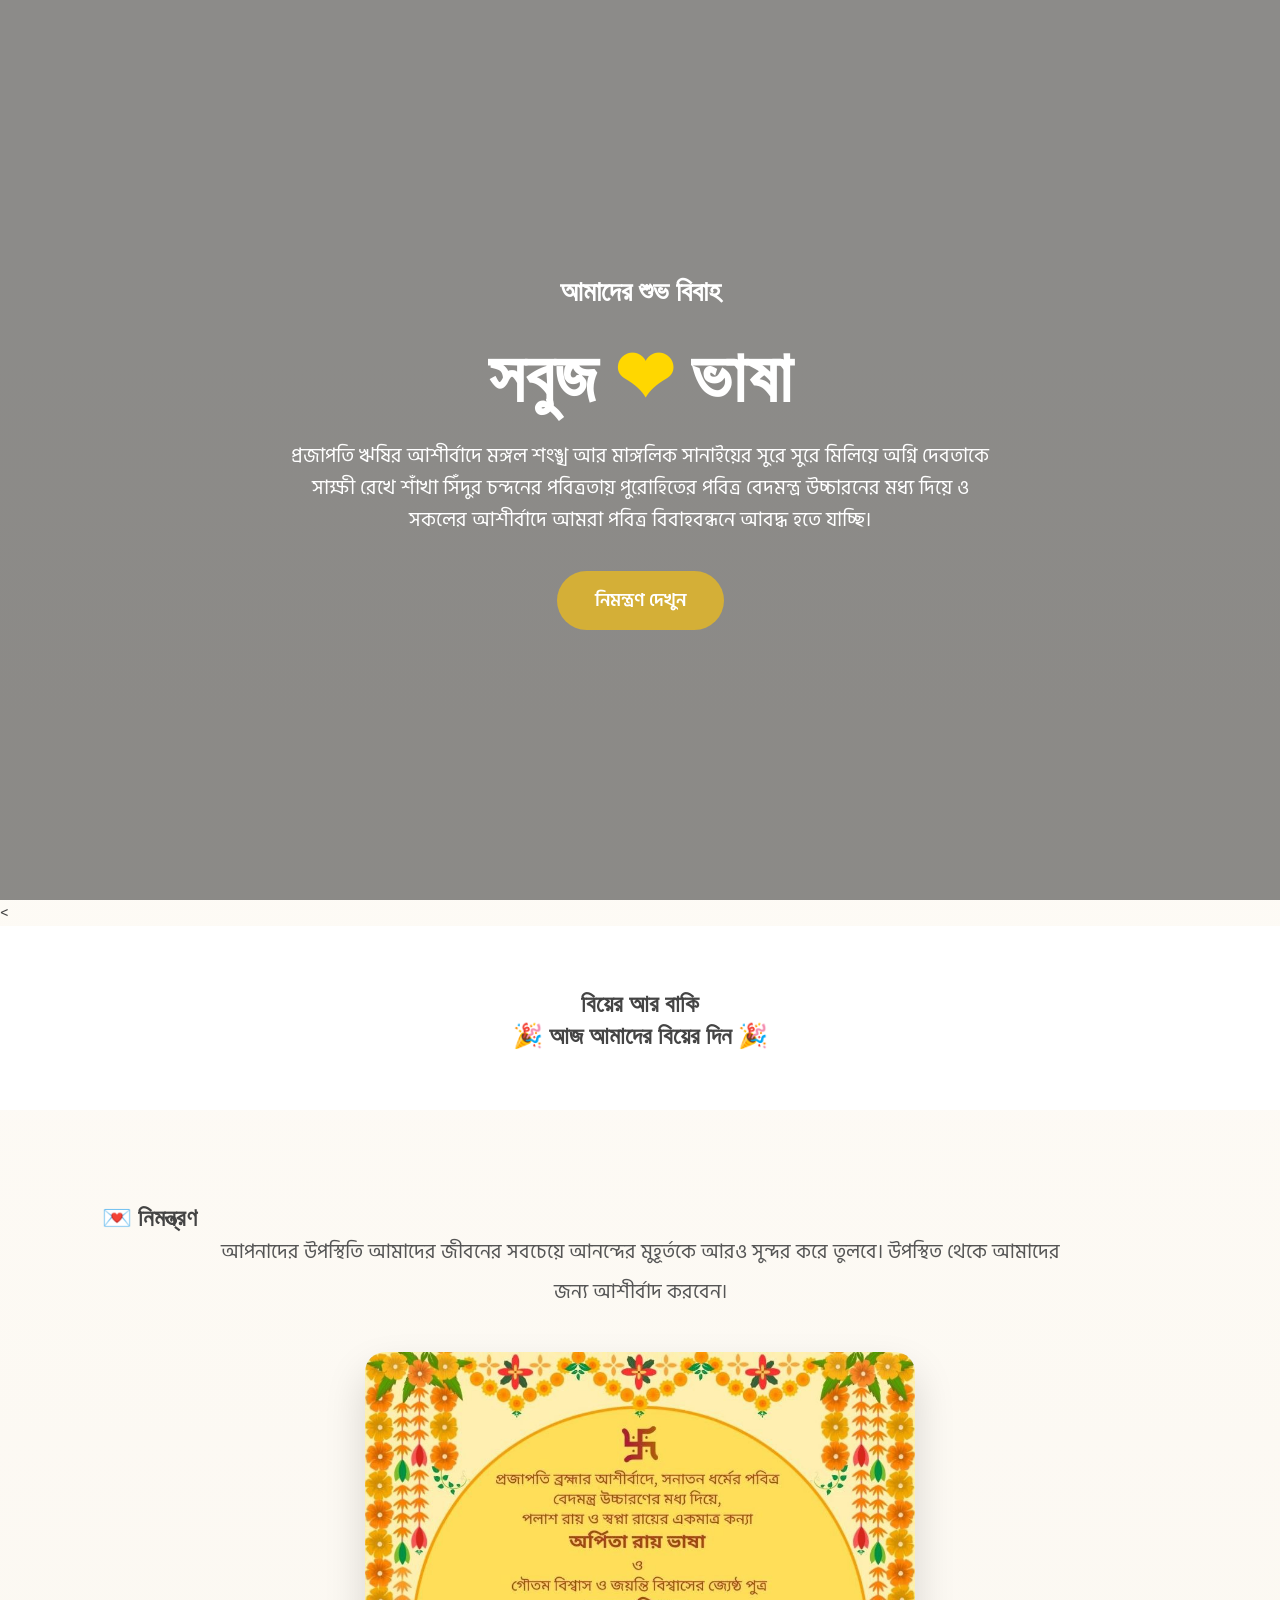
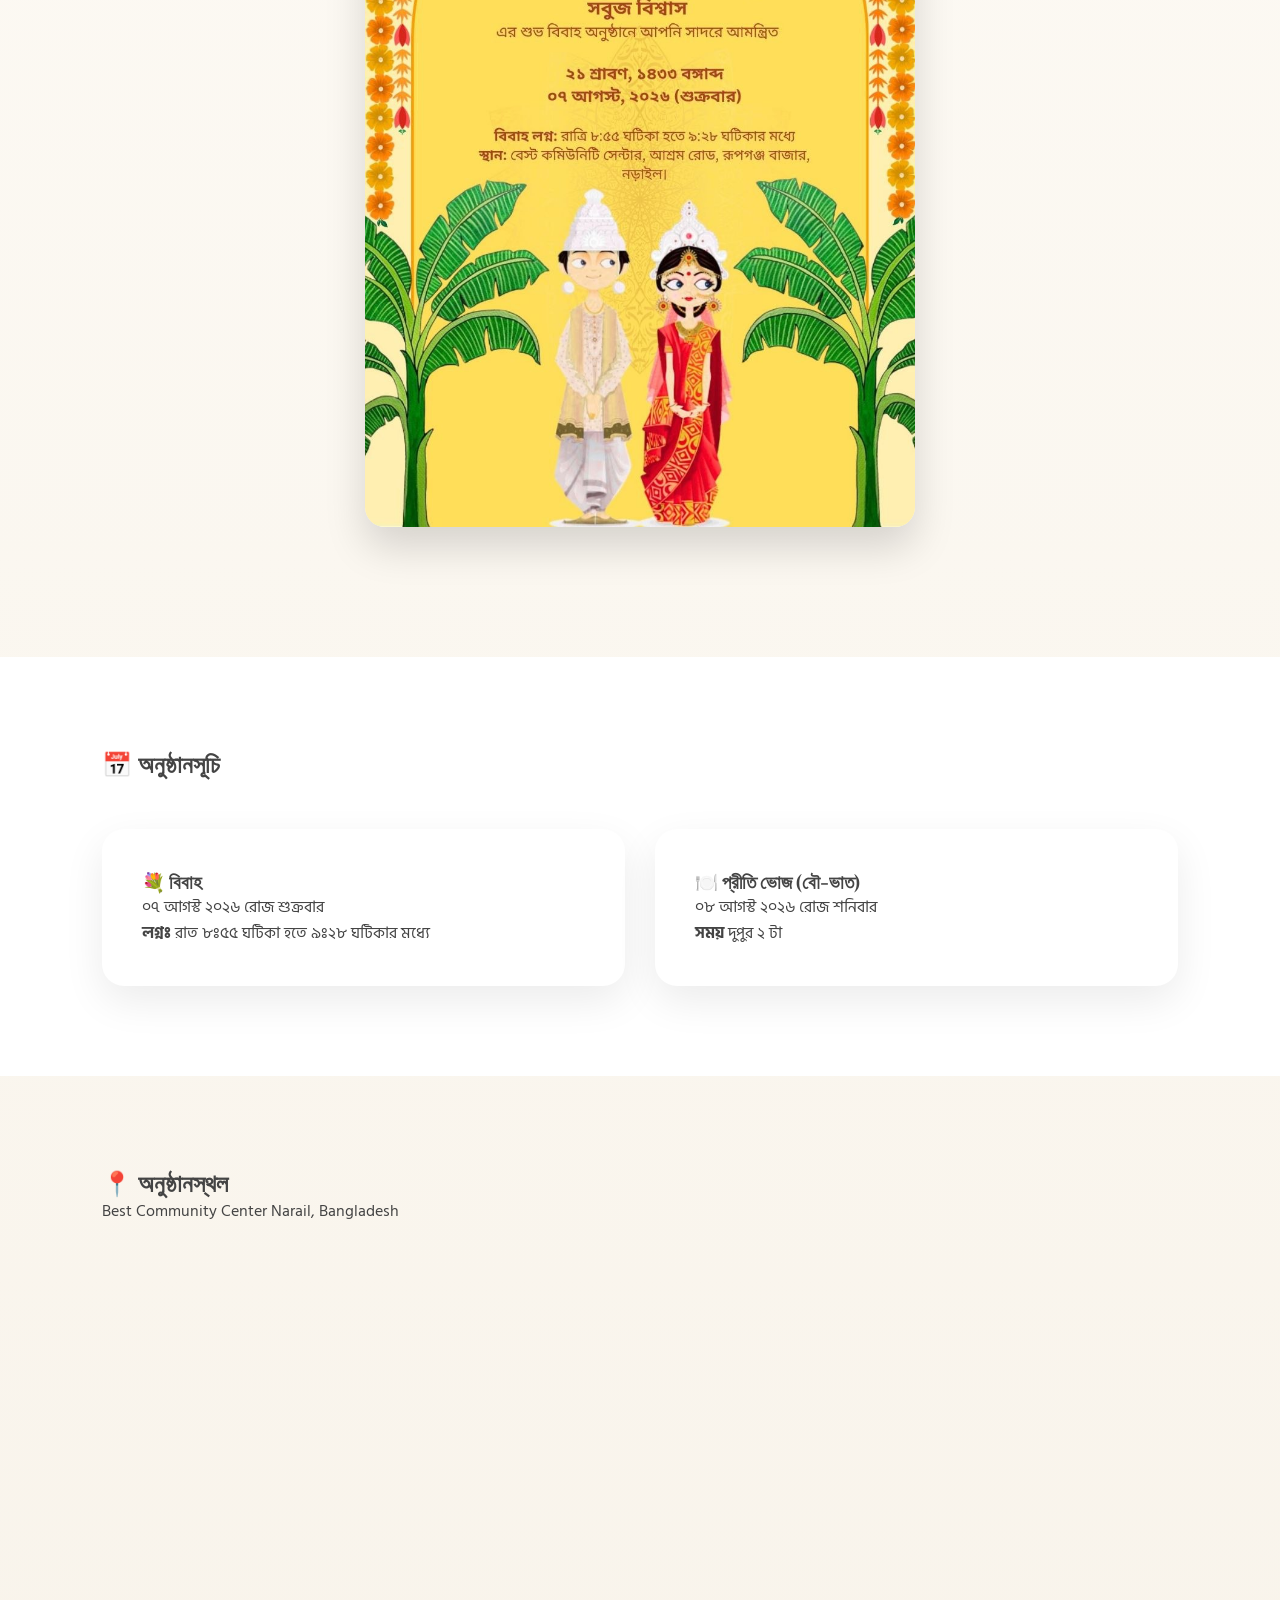
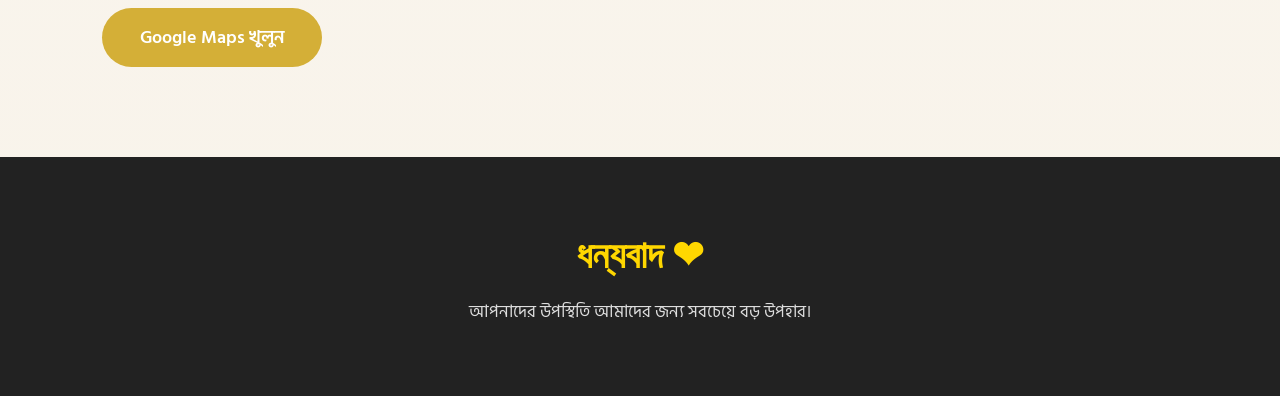
==== commit 6fbb579a: "index.html" ====
--- a/index.html
+++ b/index.html
@@ -97,7 +97,7 @@
 
         <div class="card">
 
-            <h3> বিবাহ</h3>
+            <h3>💐 বিবাহ</h3>
 
             <p>০৭ আগস্ট ২০২৬ রোজ শুক্রবার</p>
 
@@ -107,9 +107,10 @@
 
         <div class="card">
 
-            <h3>🍽️ প্রীতি ভোজ </h3>
+            <h3>🍽️ প্রীতি ভোজ (বৌ-ভাত) </h3>
 
-            <p>রাত ৮:৩০ টা</p>
+            <p>০৮ আগস্ট ২০২৬ রোজ শনিবার</p>
+            <p><strong>সময়</strong> দুপুর ২ টা</p>
 
         </div>
 
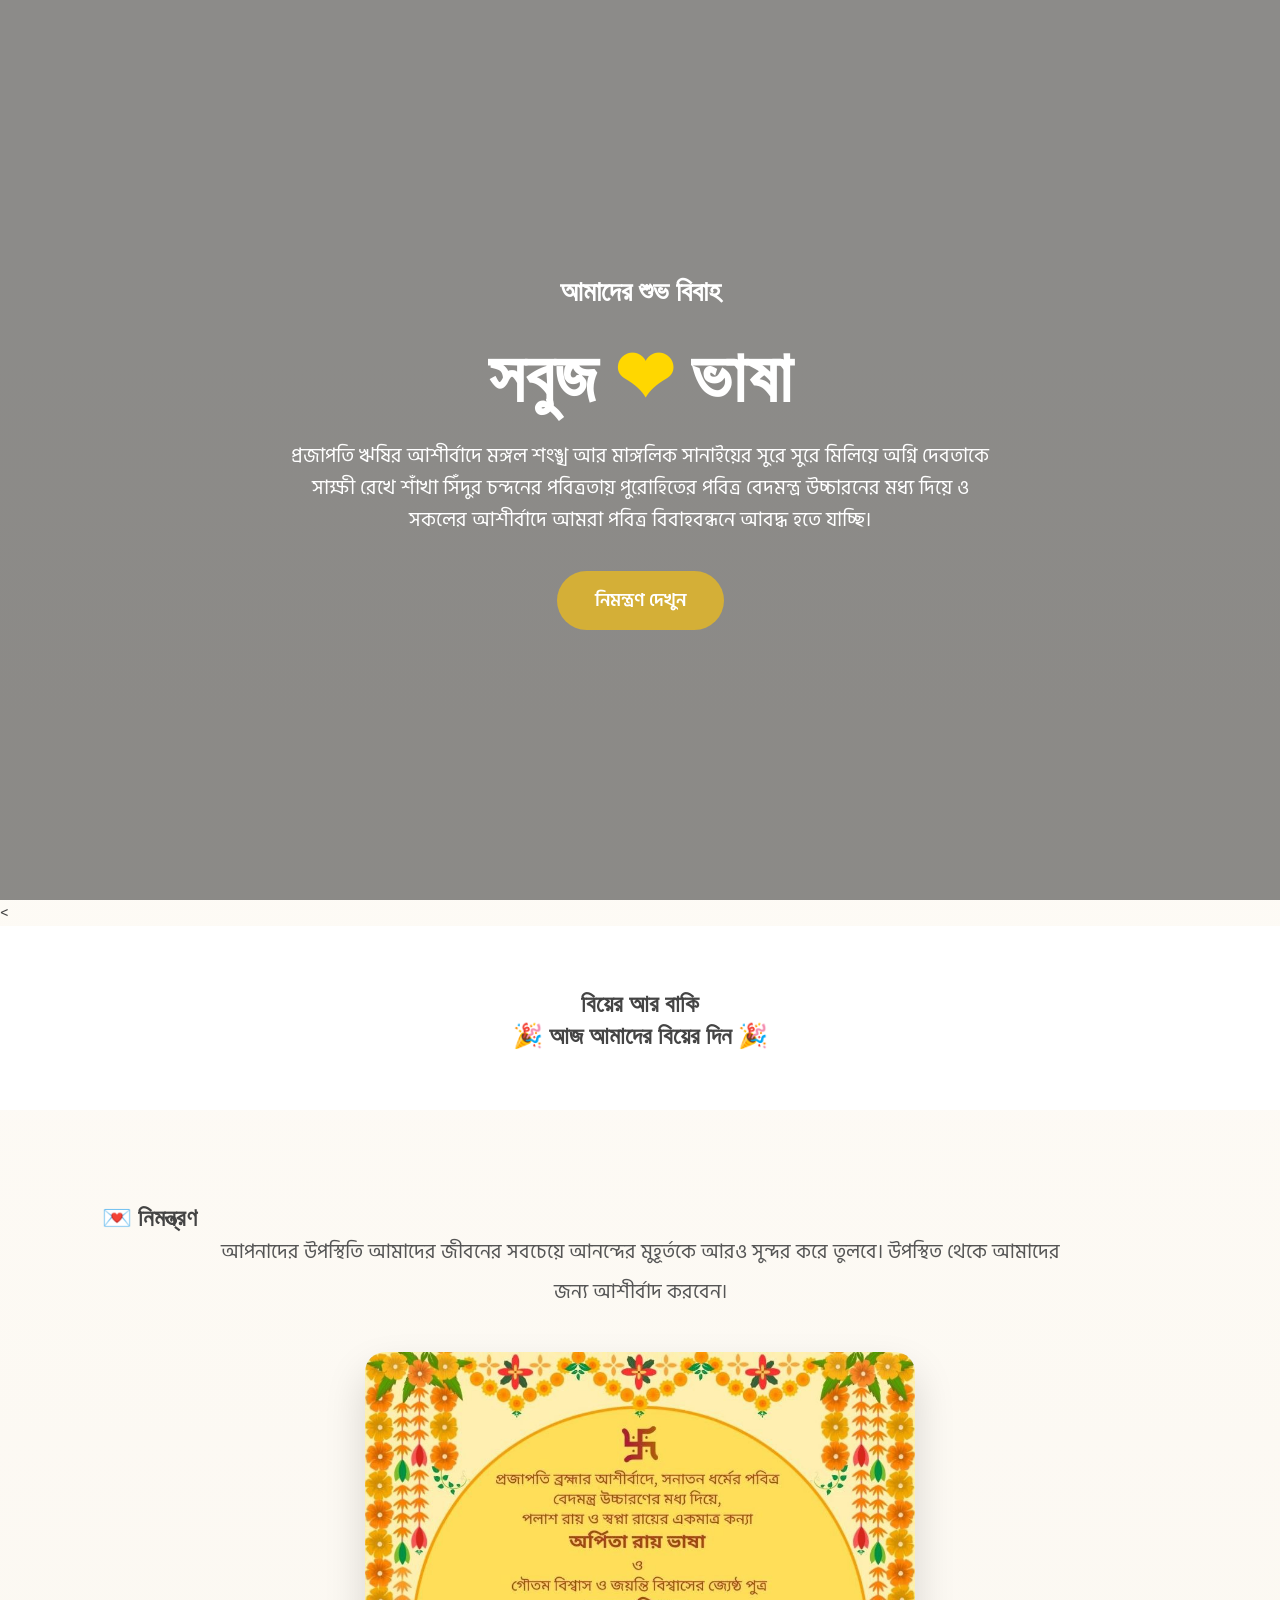
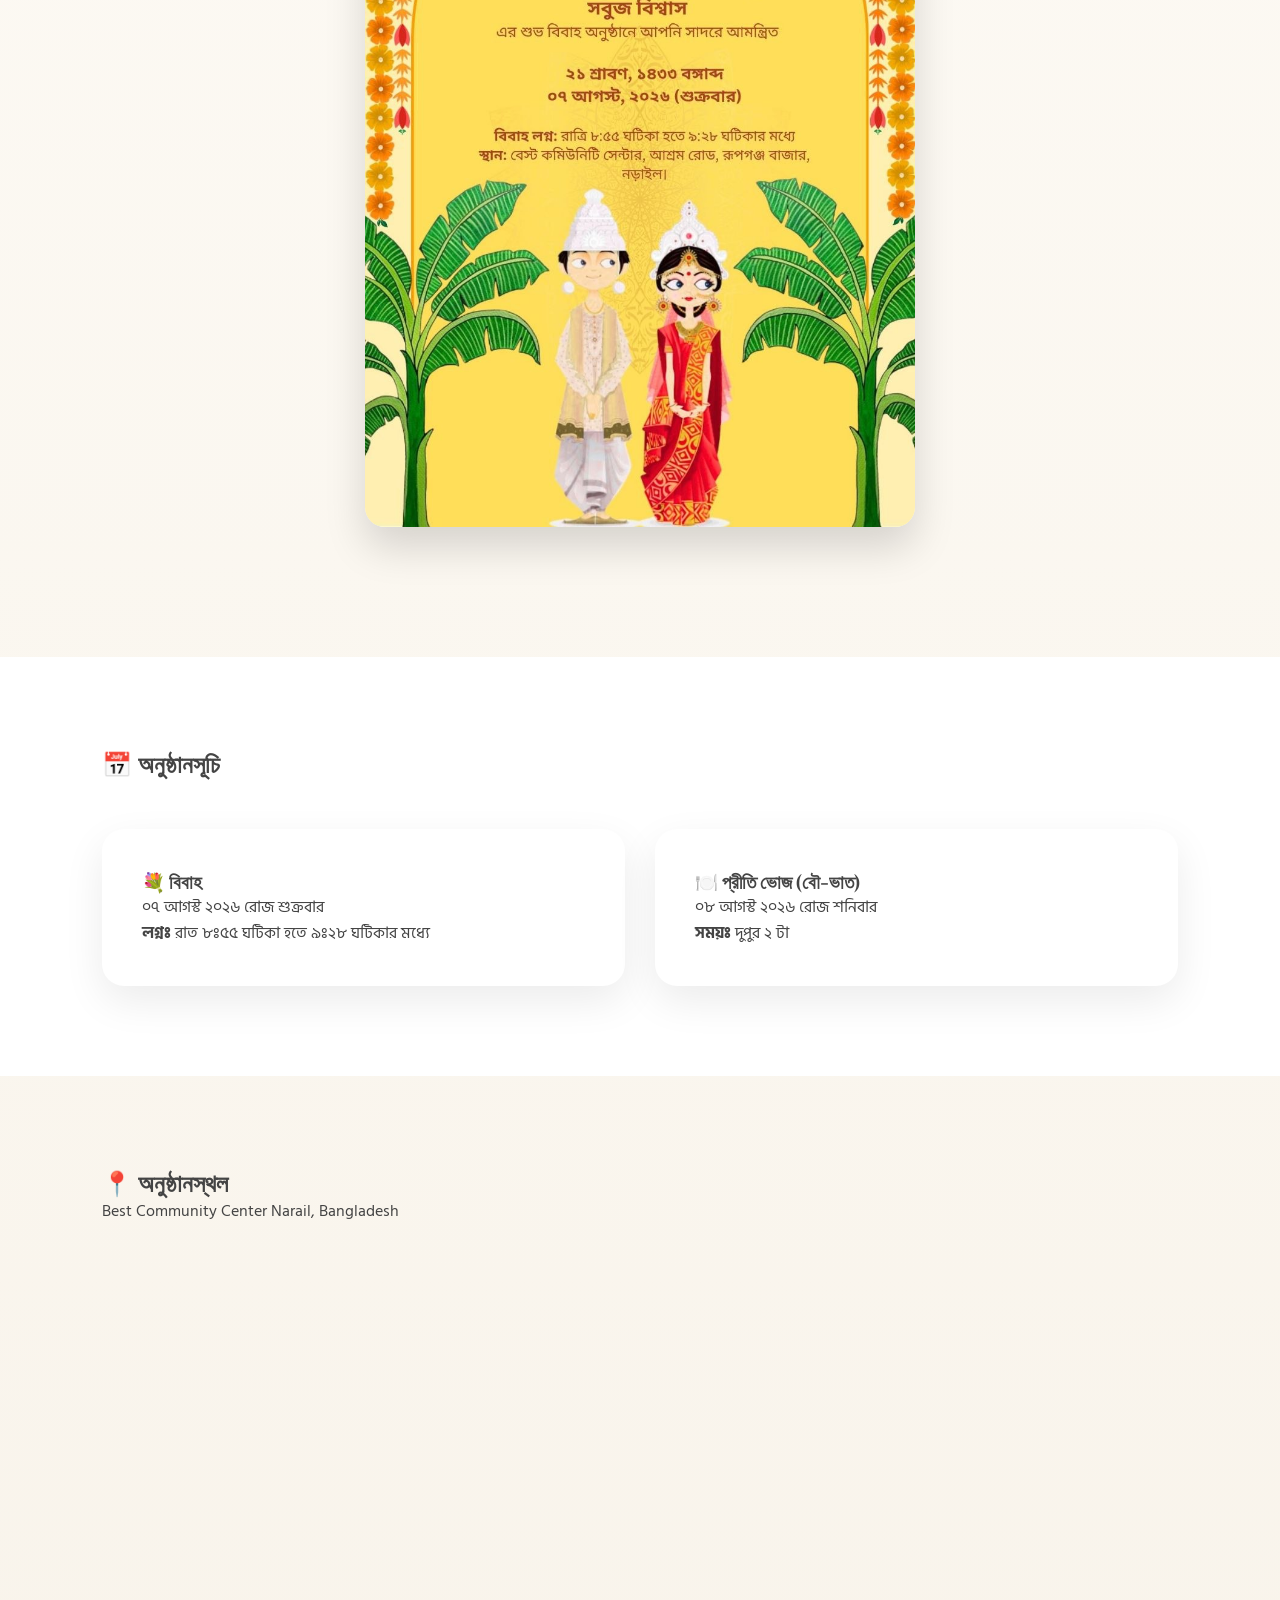
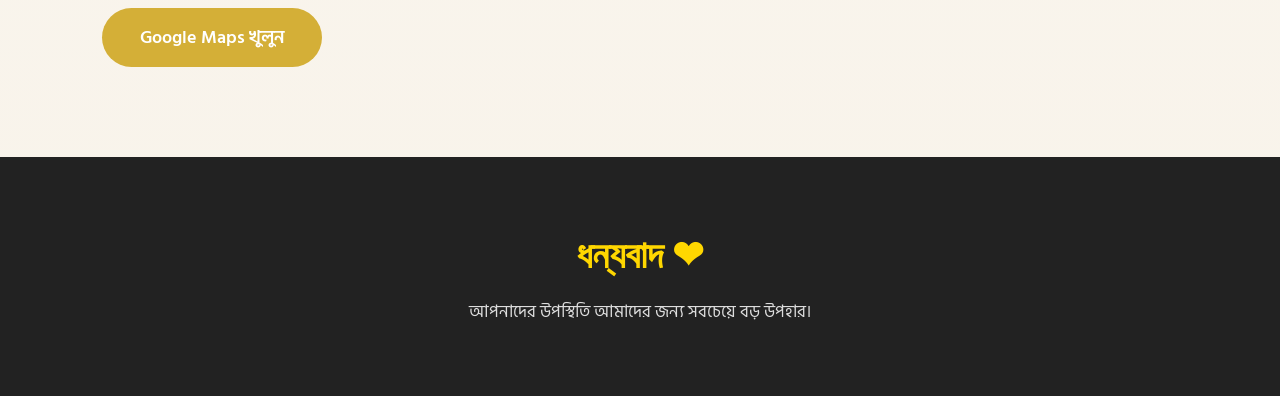
==== commit 61b0863c: "index.html" ====
--- a/index.html
+++ b/index.html
@@ -110,7 +110,7 @@
             <h3>🍽️ প্রীতি ভোজ (বৌ-ভাত) </h3>
 
             <p>০৮ আগস্ট ২০২৬ রোজ শনিবার</p>
-            <p><strong>সময়</strong> দুপুর ২ টা</p>
+            <p><strong>সময়ঃ</strong> দুপুর ২ টা</p>
 
         </div>
 
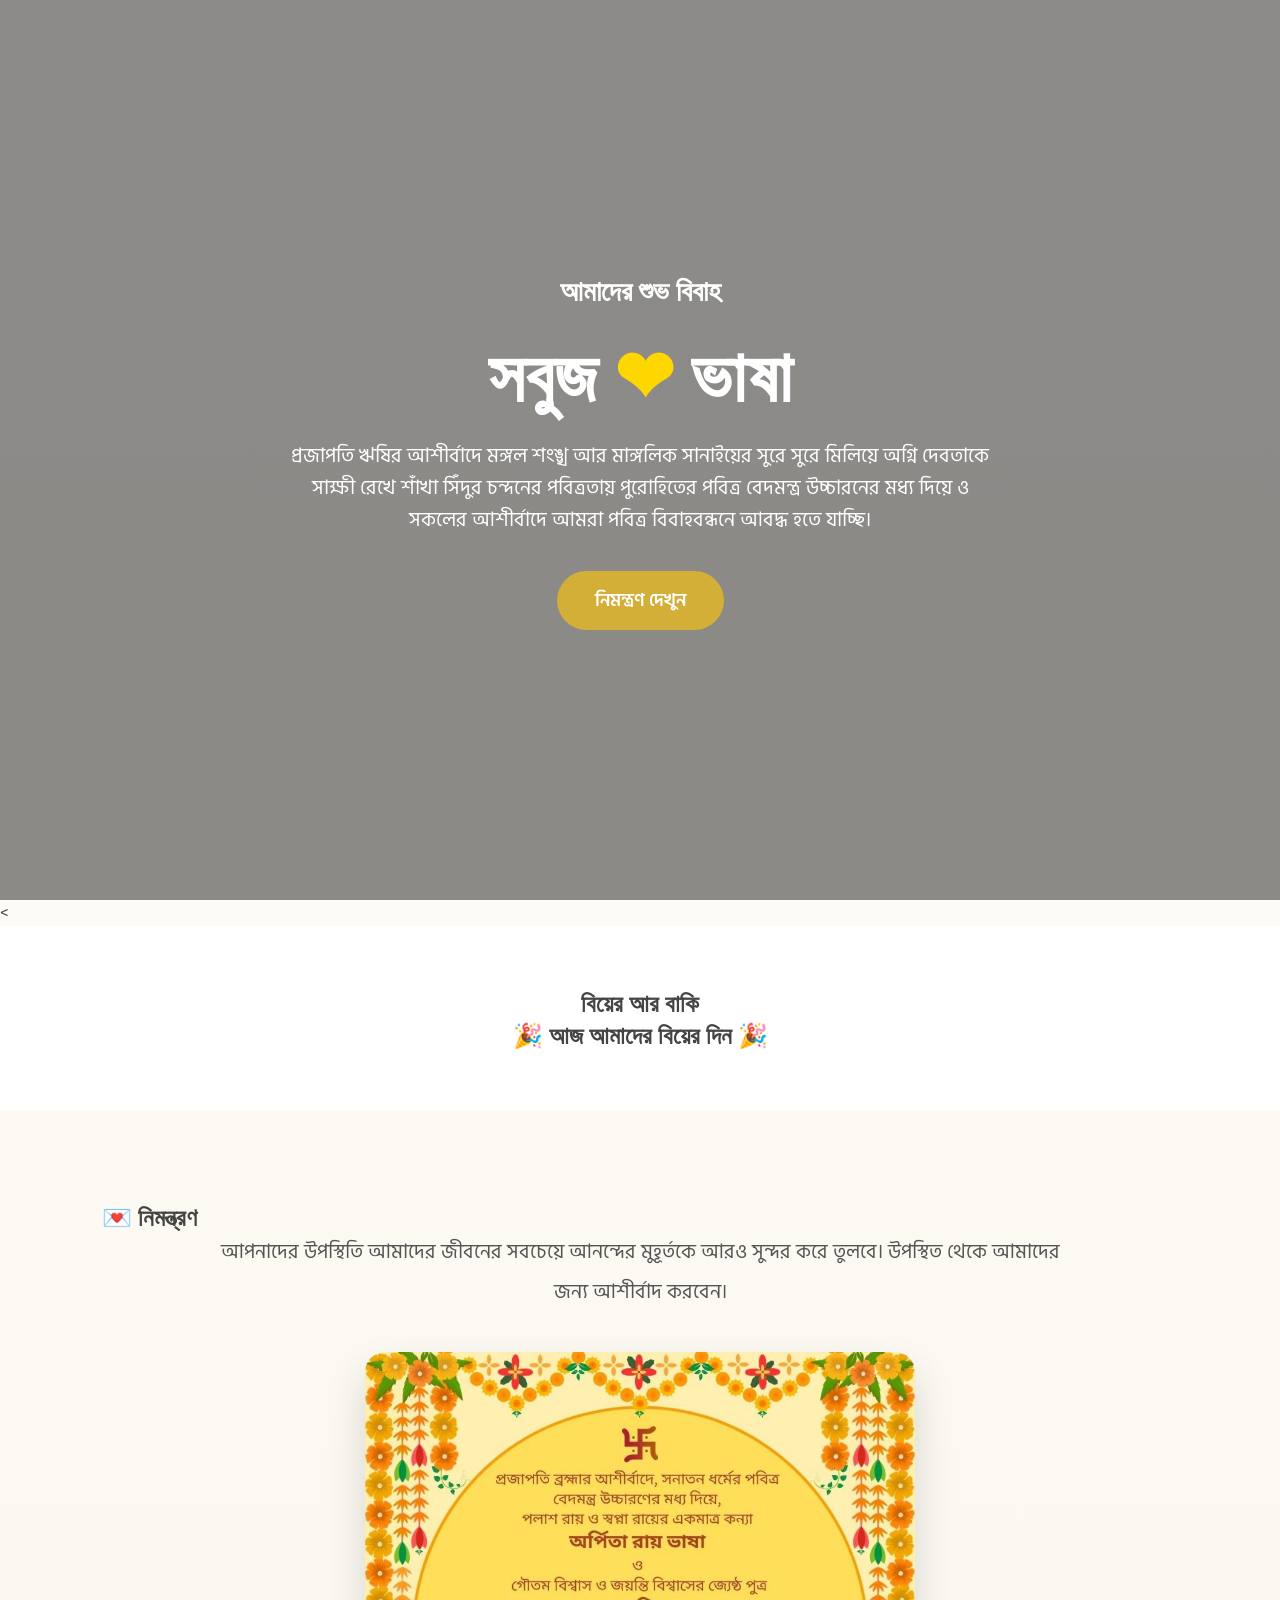
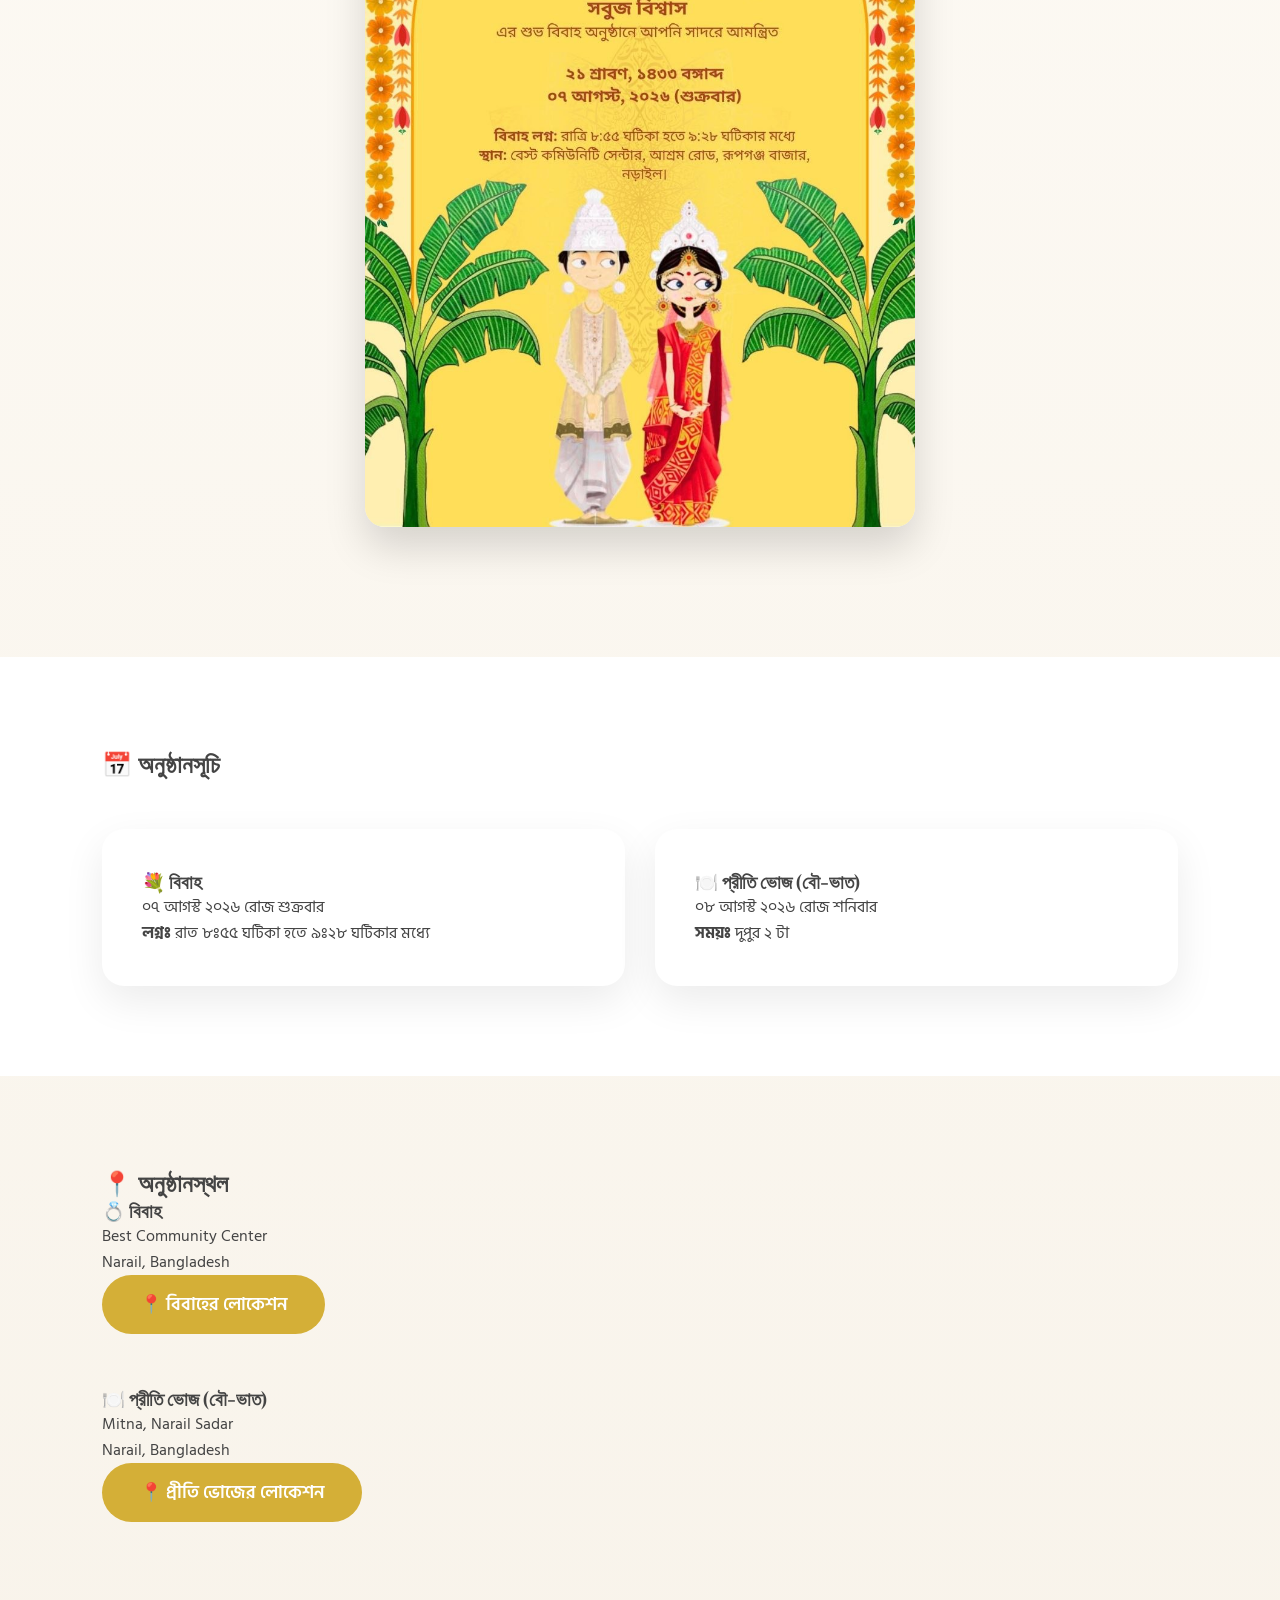
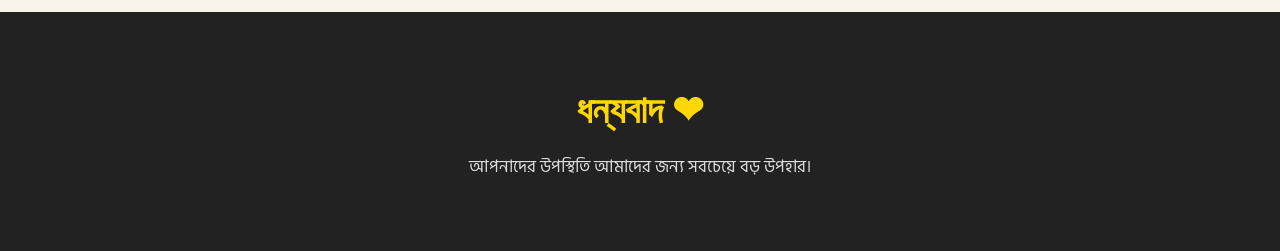
==== commit d8394b49: "index.html" ====
--- a/index.html
+++ b/index.html
@@ -123,32 +123,45 @@
 
 <section class="section">
 
-    <h2>📍 অনুষ্ঠানস্থল </h2>
+    <h2>📍 অনুষ্ঠানস্থল</h2>
 
-    <p>
-        Best Community Center
-        Narail, Bangladesh
+    <!-- Wedding Location -->
+    <div class="venue-card">
 
-    </p>
+        <h3>💍 বিবাহ</h3>
 
-    <iframe
-    src="https://maps.google.com/maps?q=23.1648542,89.4980982&z=18&output=embed"
-    width="100%"
-    height="350"
-    style="border:0;"
-    loading="lazy"
-    allowfullscreen>
-</iframe>
+        <p>
+            Best Community Center<br>
+            Narail, Bangladesh
+        </p>
 
-<br><br>
+        <a class="btn"
+           href="https://maps.app.goo.gl/nAy6e5YFbCfeYbnn9"
+           target="_blank">
+            📍 বিবাহের লোকেশন
+        </a>
 
-<a class="btn"
-   href="https://maps.app.goo.gl/WSLv7hmiDuffcMQv7"
-   target="_blank">
-    Google Maps খুলুন
-</a>
+    </div>
 
-    </a>
+    <br><br>
+
+    <!-- Reception Location -->
+    <div class="venue-card">
+
+        <h3>🍽️ প্রীতি ভোজ (বৌ-ভাত)</h3>
+
+        <p>
+            Mitna, Narail Sadar<br>
+            Narail, Bangladesh
+        </p>
+
+        <a class="btn"
+           href="https://maps.app.goo.gl/vpwu13S8jX1BJGyK8"
+           target="_blank">
+            📍 প্রীতি ভোজের লোকেশন
+        </a>
+
+    </div>
 
 </section>
 
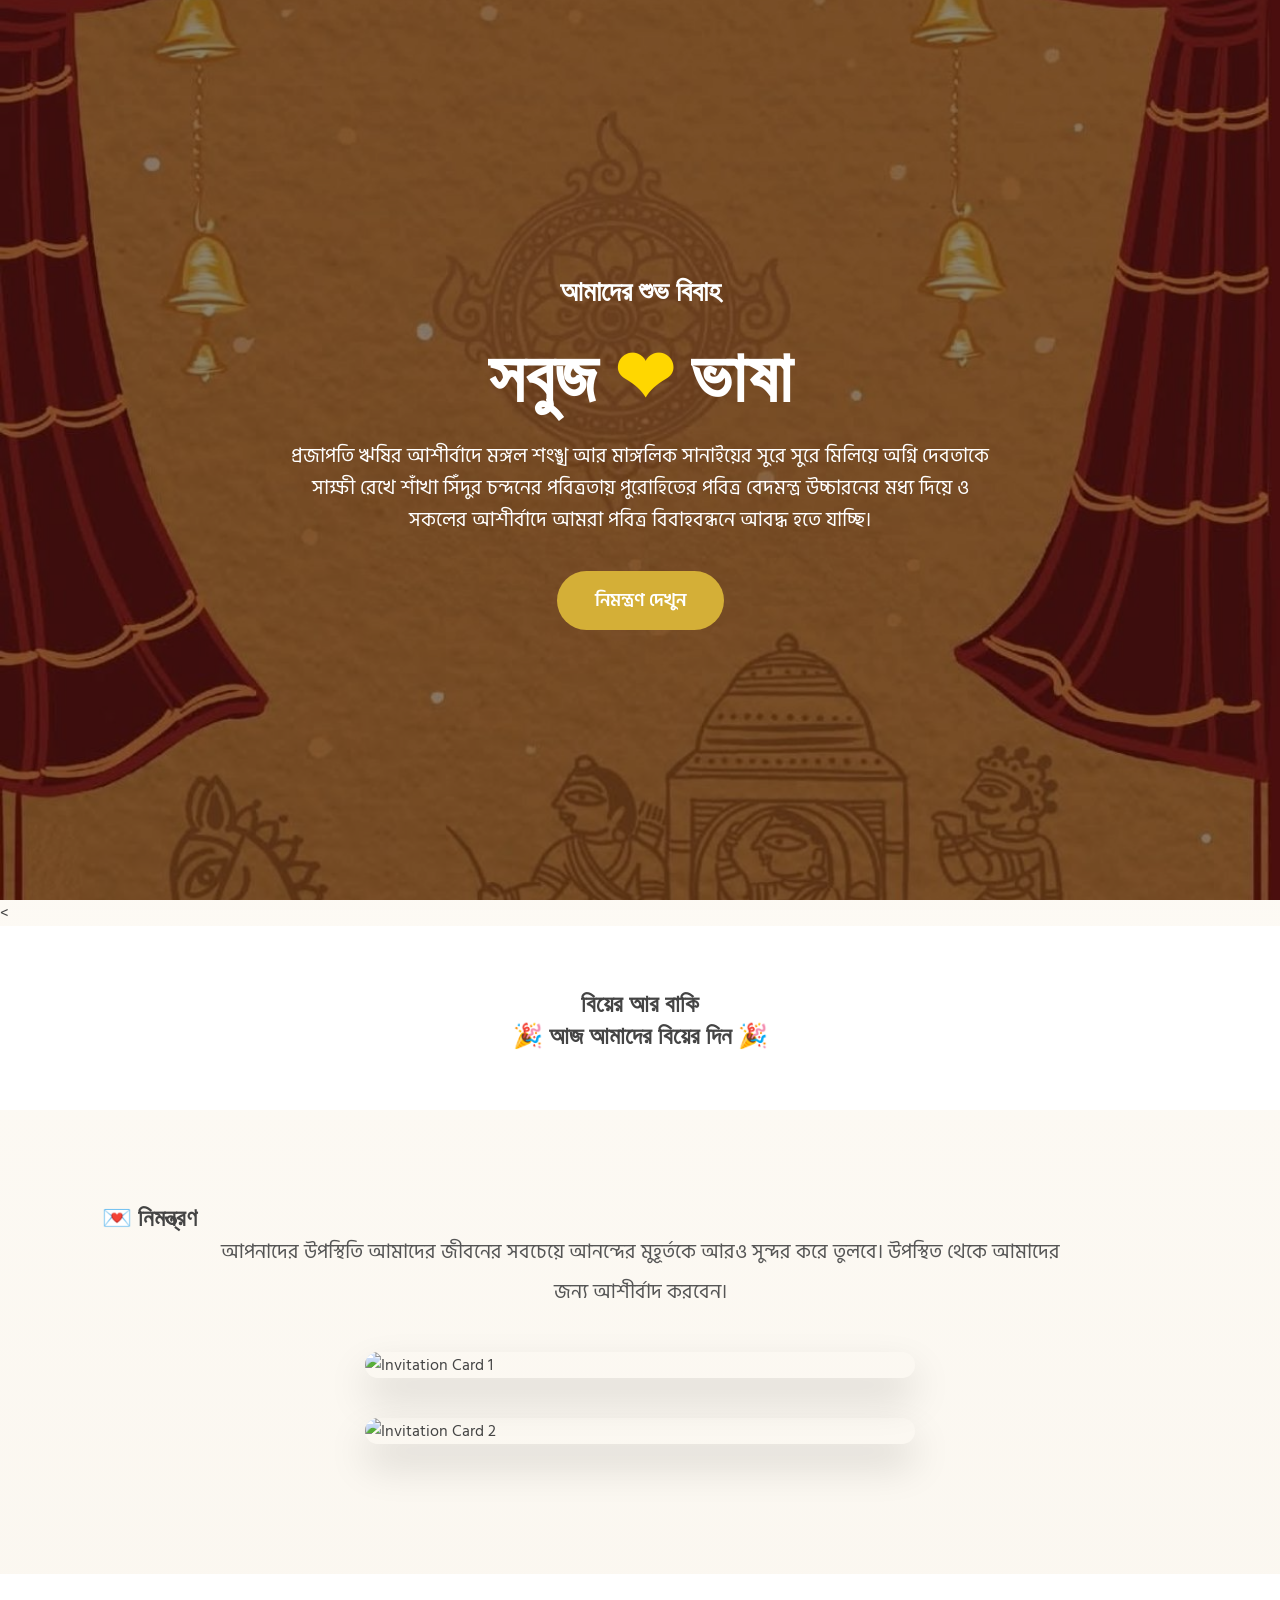
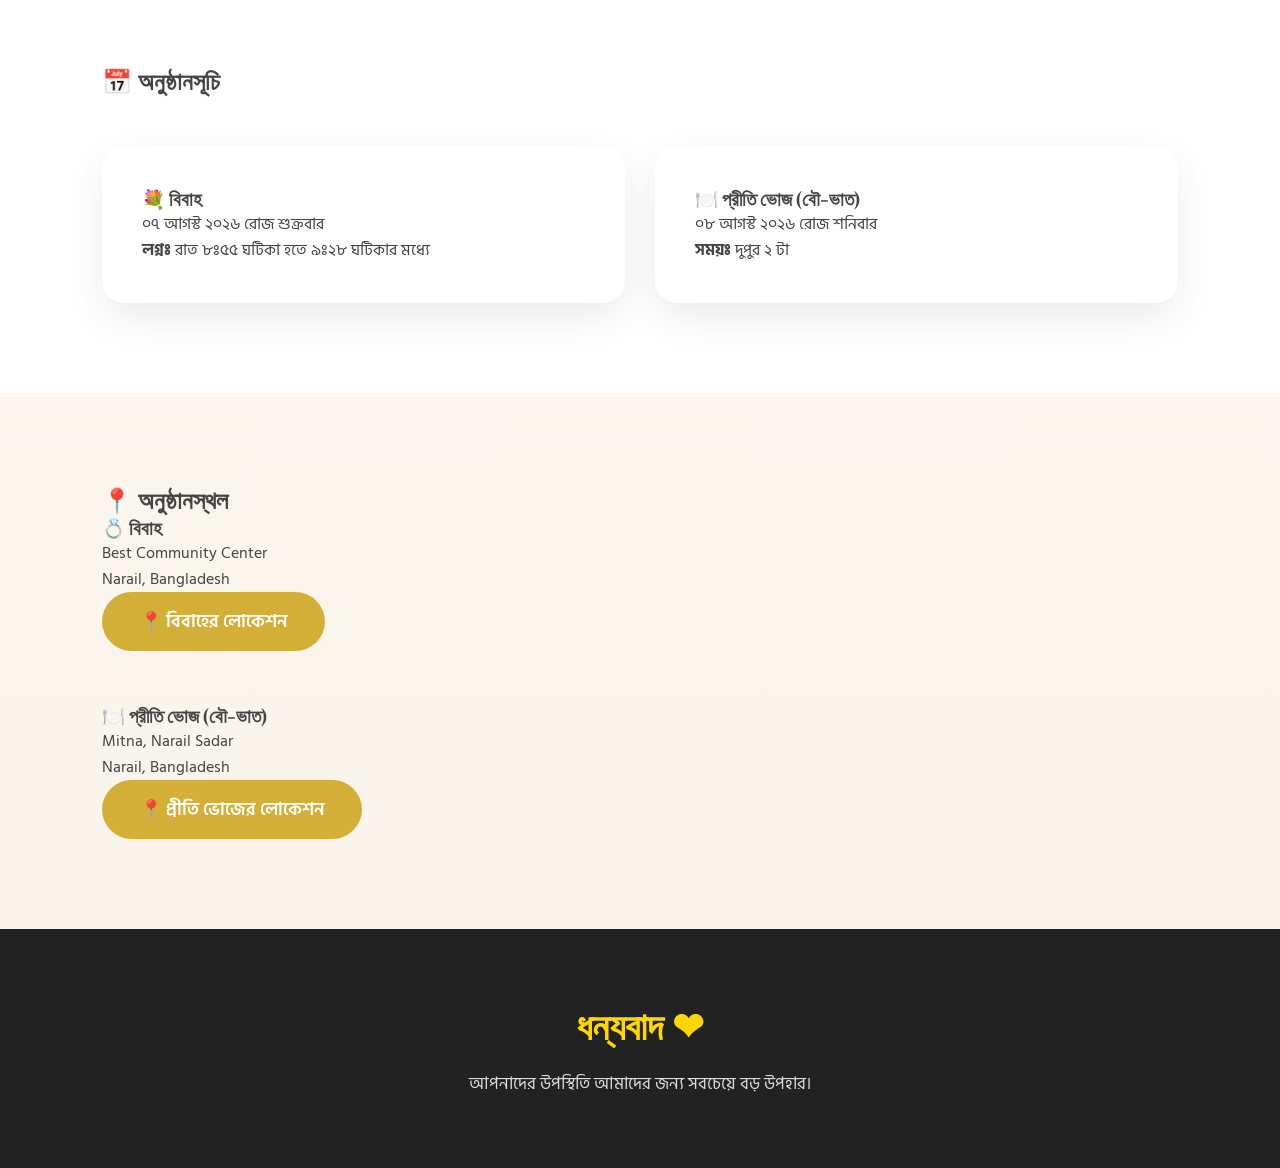
==== commit df997602: "index.html" ====
--- a/index.html
+++ b/index.html
@@ -81,9 +81,15 @@
 
     </p>
 
-    <img src="images/invitation.jpg"
-         alt="Invitation Card"
+<div class="invite-cards">
+    <img src="images/invitation1.jpg"
+         alt="Invitation Card 1"
          class="invite-card">
+
+    <img src="images/invitation2.jpg"
+         alt="Invitation Card 2"
+         class="invite-card">
+</div>
 
 </section>
 
